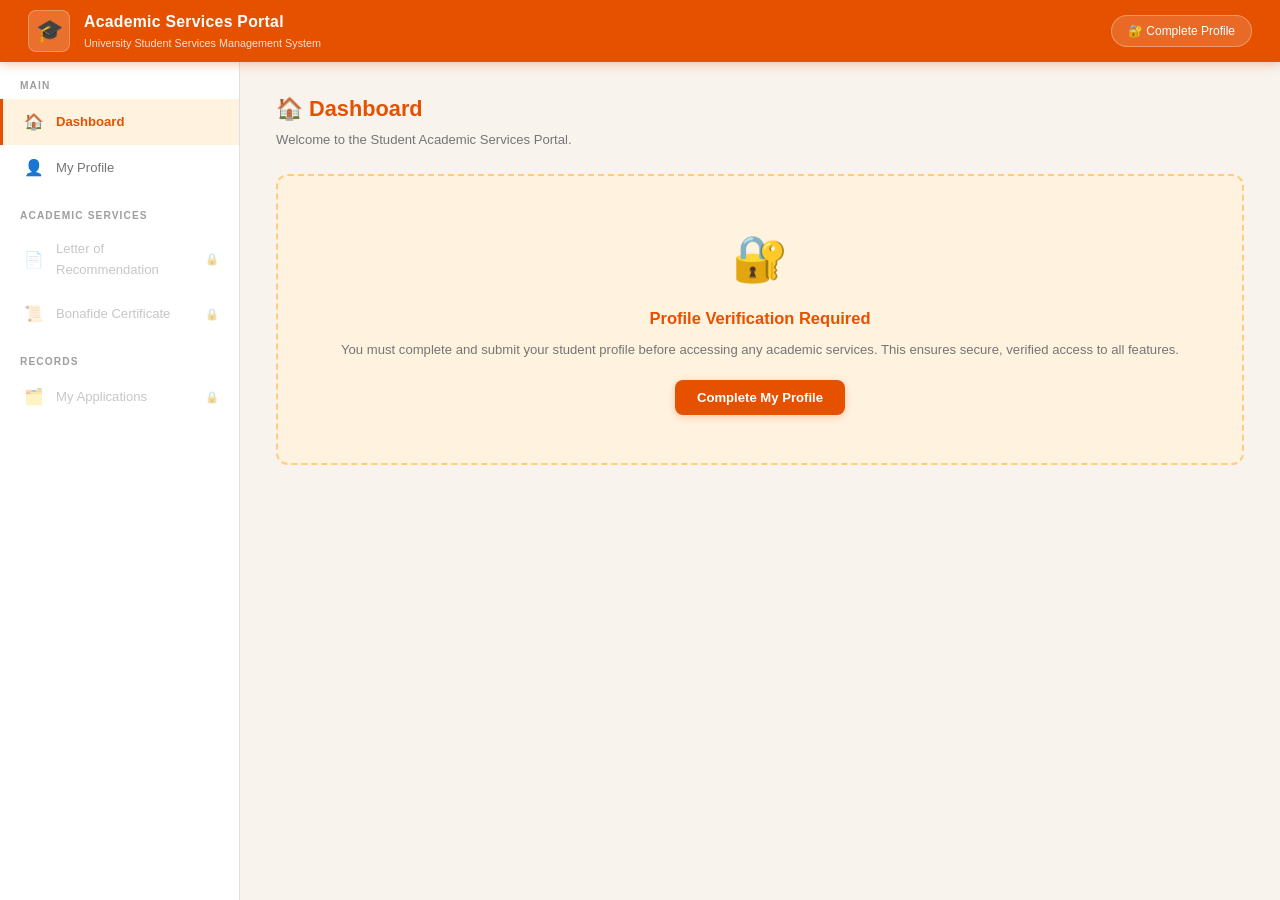
==== frontend/index.html @ aa1d7538 "Initial commit: Student Academic Services Portal" ====
<!DOCTYPE html>
<html lang="en">
<head>
  <meta charset="UTF-8"/>
  <meta name="viewport" content="width=device-width, initial-scale=1.0"/>
  <title>Student Academic Services Portal</title>
  <link rel="stylesheet" href="css/style.css"/>
</head>
<body>

<!-- ═══════════════════════════════════════════ HEADER -->
<header class="header">
  <div class="header-brand">
    <div class="header-icon">🎓</div>
    <div class="header-title">
      <h1>Academic Services Portal</h1>
      <p>University Student Services Management System</p>
    </div>
  </div>
  <div class="header-user">
    <div class="user-pill" id="userPill" onclick="App.navigate('profile')" title="Click to view profile">
      🔐 Complete Profile
    </div>
  </div>
</header>

<div class="layout">

  <!-- ═══════════════════════════════════════ SIDEBAR -->
  <aside class="sidebar">
    <div class="sidebar-section">Main</div>

    <div class="nav-item active" id="nav-dashboard" onclick="App.navigate('dashboard')">
      <span class="nav-icon">🏠</span>
      <span class="nav-label">Dashboard</span>
    </div>

    <div class="nav-item" id="nav-profile" onclick="App.navigate('profile')">
      <span class="nav-icon">👤</span>
      <span class="nav-label">My Profile</span>
    </div>

    <div class="sidebar-section">Academic Services</div>

    <div class="nav-item locked" id="nav-lor" onclick="App.navigate('lor')">
      <span class="nav-icon">📄</span>
      <span class="nav-label">Letter of Recommendation</span>
      <span class="lock-icon" id="lock-lor">🔒</span>
    </div>

    <div class="nav-item locked" id="nav-bonafide" onclick="App.navigate('bonafide')">
      <span class="nav-icon">📜</span>
      <span class="nav-label">Bonafide Certificate</span>
      <span class="lock-icon" id="lock-bonafide">🔒</span>
    </div>

    <div class="sidebar-section">Records</div>

    <div class="nav-item locked" id="nav-history" onclick="App.navigate('history')">
      <span class="nav-icon">🗂️</span>
      <span class="nav-label">My Applications</span>
      <span class="lock-icon" id="lock-history">🔒</span>
    </div>
  </aside>

  <!-- ═══════════════════════════════════ MAIN CONTENT -->
  <main class="main-content">

    <!-- ░░░░░░░░░░░░░░░░░░ DASHBOARD PAGE -->
    <div class="page active" id="page-dashboard">
      <div class="page-header">
        <h2>🏠 Dashboard</h2>
        <p>Welcome to the Student Academic Services Portal.</p>
      </div>

      <div class="locked-gate" id="dashLockBanner">
        <div class="lg-icon">🔐</div>
        <h3>Profile Verification Required</h3>
        <p>
          You must complete and submit your student profile before accessing
          any academic services. This ensures secure, verified access to all features.
        </p>
        <button class="btn btn-primary" onclick="App.navigate('profile')">
          Complete My Profile
        </button>
      </div>

      <div id="dashUnlocked" style="display:none;">
        <div class="profile-hero" id="dashHero"></div>

        <div class="stats-grid">
          <div class="stat-card">
            <div class="stat-number" id="statTotal">0</div>
            <div class="stat-label">Total Applications</div>
          </div>
          <div class="stat-card">
            <div class="stat-number" id="statPending">0</div>
            <div class="stat-label">Pending</div>
          </div>
          <div class="stat-card">
            <div class="stat-number" id="statApproved">0</div>
            <div class="stat-label">Approved</div>
          </div>
        </div>

        <div class="card">
          <div class="card-title"><span class="ct-icon">⚡</span>Quick Actions</div>
          <div class="quick-actions">
            <button class="btn btn-primary" onclick="App.navigate('lor')">📄 Apply for LOR</button>
            <button class="btn btn-outline" onclick="App.navigate('bonafide')">📜 Request Bonafide</button>
            <button class="btn btn-ghost"   onclick="App.navigate('history')">🗂️ My Applications</button>
          </div>
        </div>

        <div class="card">
          <div class="card-title"><span class="ct-icon">🕐</span>Recent Applications</div>
          <div id="recentApps">
            <div class="empty-state">
              <div class="es-icon">📂</div>
              <p>No applications yet. Use Quick Actions above to get started.</p>
            </div>
          </div>
        </div>
      </div>
    </div>

    <!-- ░░░░░░░░░░░░░░░░░░ PROFILE PAGE -->
    <div class="page" id="page-profile">
      <div class="page-header">
        <h2>👤 Student Profile</h2>
        <p>All fields are mandatory. Profile must be verified to access academic services.</p>
      </div>

      <div class="alert alert-success" id="profileBanner" style="display:none;">
        <span class="alert-icon">✅</span>
        <div>
          <strong>Profile Verified.</strong>
          All academic services are now unlocked and accessible from the sidebar.
        </div>
      </div>

      <div class="card">
        <div class="card-title">
          <span class="ct-icon">📋</span>Academic &amp; Personal Information
        </div>

        <div class="form-grid">
          <div class="form-group">
            <label for="p_name">Full Name <span class="required-star">*</span></label>
            <input type="text" id="p_name" placeholder="e.g. Arjun Krishnan" autocomplete="name"/>
            <div class="field-err" id="err_p_name"></div>
          </div>

          <div class="form-group">
            <label for="p_regid">Registration ID <span class="required-star">*</span></label>
            <input type="text" id="p_regid" placeholder="e.g. 21CS001"/>
            <div class="field-err" id="err_p_regid"></div>
          </div>

          <div class="form-group">
            <label for="p_program">Program Type <span class="required-star">*</span></label>
            <select id="p_program">
              <option value="">-- Select Program --</option>
              <option>UG</option>
              <option>PG</option>
              <option>Doctorate</option>
            </select>
            <div class="field-err" id="err_p_program"></div>
          </div>

          <div class="form-group">
            <label for="p_dept">Department <span class="required-star">*</span></label>
            <select id="p_dept">
              <option value="">-- Select Department --</option>
              <option>CSE</option>
              <option>CCE</option>
              <option>ECE</option>
            </select>
            <div class="field-err" id="err_p_dept"></div>
          </div>

          <div class="form-group">
            <label for="p_duration">Course Duration <span class="required-star">*</span></label>
            <input type="text" id="p_duration" placeholder="e.g. 2021-2025"/>
            <div class="field-err" id="err_p_duration"></div>
          </div>

          <div class="form-group">
            <label for="p_cgpa">CGPA <span class="required-star">*</span></label>
            <input type="number" id="p_cgpa" placeholder="e.g. 8.5" step="0.1" min="0" max="10"/>
            <div class="field-err" id="err_p_cgpa"></div>
          </div>

          <div class="form-group">
            <label for="p_cemail">College Email ID <span class="required-star">*</span></label>
            <input type="email" id="p_cemail" placeholder="arjun@university.edu" autocomplete="email"/>
            <div class="field-err" id="err_p_cemail"></div>
          </div>

          <div class="form-group">
            <label for="p_pemail">Personal Email ID <span class="required-star">*</span></label>
            <input type="email" id="p_pemail" placeholder="arjun@gmail.com"/>
            <div class="field-err" id="err_p_pemail"></div>
          </div>

          <div class="form-group fg-full">
            <label for="p_mobile">Mobile Number <span class="required-star">*</span></label>
            <input type="tel" id="p_mobile" placeholder="10-digit mobile number" maxlength="10"/>
            <div class="field-err" id="err_p_mobile"></div>
          </div>
        </div>

        <div class="form-actions">
          <button class="btn btn-primary" id="saveProfileBtn" onclick="Profile.save()">
            💾 Save &amp; Verify Profile
          </button>
        </div>
      </div>
    </div>

    <!-- ░░░░░░░░░░░░░░░░░░ LOR PAGE -->
    <div class="page" id="page-lor">
      <div class="page-header">
        <h2>📄 Letter of Recommendation</h2>
        <p>Apply for an LOR from your department faculty member.</p>
      </div>

      <div class="locked-gate" id="lorGate" style="display:none;">
        <div class="lg-icon">🔒</div>
        <h3>Profile Required</h3>
        <p>Complete your student profile to access the LOR application form.</p>
        <button class="btn btn-primary" onclick="App.navigate('profile')">Go to Profile</button>
      </div>

      <div id="lorForm">
        <div class="alert alert-info">
          <span class="alert-icon">ℹ️</span>
          <div>
            Faculty options are automatically filtered to your registered department.
            A reminder email will be sent to both your email addresses upon submission.
          </div>
        </div>

        <div class="card">
          <div class="card-title"><span class="ct-icon">📝</span>LOR Application Form</div>

          <div class="form-grid">
            <div class="form-group">
              <label for="lor_faculty">Faculty Member <span class="required-star">*</span></label>
              <select id="lor_faculty">
                <option value="">-- Select Faculty --</option>
              </select>
              <div class="field-err" id="err_lor_faculty"></div>
            </div>

            <div class="form-group">
              <label for="lor_purpose">Purpose <span class="required-star">*</span></label>
              <select id="lor_purpose">
                <option value="">-- Select Purpose --</option>
                <option>Higher Studies</option>
                <option>Job Application</option>
                <option>Research Fellowship</option>
                <option>Scholarship</option>
              </select>
              <div class="field-err" id="err_lor_purpose"></div>
            </div>

            <div class="form-group fg-full">
              <label for="lor_details">Additional Details</label>
              <textarea id="lor_details"
                placeholder="Briefly describe your purpose — target universities, programs, organisations, etc."></textarea>
            </div>
          </div>

          <div class="form-actions">
            <button class="btn btn-ghost"   onclick="LOR.clear()">Clear</button>
            <button class="btn btn-primary" id="lorSubmitBtn" onclick="LOR.submit()">
              ✉️ Submit LOR Application
            </button>
          </div>
        </div>
      </div>
    </div>

    <!-- ░░░░░░░░░░░░░░░░░░ BONAFIDE PAGE -->
    <div class="page" id="page-bonafide">
      <div class="page-header">
        <h2>📜 Bonafide Certificate</h2>
        <p>Request an official bonafide certificate from the university.</p>
      </div>

      <div class="locked-gate" id="bonGate" style="display:none;">
        <div class="lg-icon">🔒</div>
        <h3>Profile Required</h3>
        <p>Complete your student profile to access the bonafide certificate request form.</p>
        <button class="btn btn-primary" onclick="App.navigate('profile')">Go to Profile</button>
      </div>

      <div id="bonForm">
        <div class="alert alert-warning">
          <span class="alert-icon">⚠️</span>
          <div>
            After submission, please visit the <strong>Academic Section</strong> or
            your <strong>Department Office</strong> within 5 working days to collect the certificate.
          </div>
        </div>

        <div class="card">
          <div class="card-title"><span class="ct-icon">📝</span>Bonafide Certificate Request Form</div>

          <div class="form-grid">
            <div class="form-group">
              <label for="bon_purpose">Purpose <span class="required-star">*</span></label>
              <select id="bon_purpose">
                <option value="">-- Select Purpose --</option>
                <option>Bank Account Opening</option>
                <option>Passport Application</option>
                <option>Visa Processing</option>
                <option>Educational Loan</option>
                <option>Internship Verification</option>
                <option>Other Official Purpose</option>
              </select>
              <div class="field-err" id="err_bon_purpose"></div>
            </div>

            <div class="form-group fg-full">
              <label for="bon_reason">Detailed Reason <span class="required-star">*</span></label>
              <textarea id="bon_reason"
                placeholder="Describe why you need this certificate and where it will be submitted (min 10 characters)."></textarea>
              <div class="field-err" id="err_bon_reason"></div>
            </div>
          </div>

          <div class="form-actions">
            <button class="btn btn-ghost"   onclick="Bonafide.clear()">Clear</button>
            <button class="btn btn-primary" id="bonSubmitBtn" onclick="Bonafide.submit()">
              ✉️ Submit Request
            </button>
          </div>
        </div>
      </div>
    </div>

    <!-- ░░░░░░░░░░░░░░░░░░ HISTORY PAGE -->
    <div class="page" id="page-history">
      <div class="page-header">
        <h2>🗂️ My Applications</h2>
        <p>Track the status of all your submitted academic service applications.</p>
      </div>

      <div class="locked-gate" id="historyGate" style="display:none;">
        <div class="lg-icon">🔒</div>
        <h3>Profile Required</h3>
        <p>Complete your student profile to view your application history.</p>
        <button class="btn btn-primary" onclick="App.navigate('profile')">Go to Profile</button>
      </div>

      <div id="historyContent">
        <div class="card">
          <div class="card-title">
            <span class="ct-icon">📋</span>All Applications
            <span style="margin-left:auto;font-size:0.8rem;color:var(--text-muted);font-weight:400;">
              Click any card to view full details
            </span>
          </div>
          <div class="app-list" id="appHistoryList">
            <div class="empty-state">
              <div class="es-icon">📋</div>
              <p>No applications submitted yet.</p>
            </div>
          </div>
        </div>
      </div>
    </div>

  </main>
</div>

<!-- ═══════════════════════════════════════════ TOAST -->
<div id="toast"></div>

<!-- ══════════════════════════════ APPLICATION MODAL -->
<div class="modal-overlay" id="appModal" onclick="if(event.target===this) Modal.close()">
  <div class="modal">
    <div class="modal-header">
      <h3 id="modalTitle">Application Details</h3>
      <button class="modal-close" onclick="Modal.close()">✕</button>
    </div>
    <table class="detail-table">
      <tbody id="modalBody"></tbody>
    </table>
    <div style="text-align:right; margin-top:20px;">
      <button class="btn btn-primary btn-sm" onclick="Modal.close()">Close</button>
    </div>
  </div>
</div>

<!-- ═══════════════════════════════════════════ SCRIPTS -->
<script src="js/api.js"></script>
<script src="js/app.js"></script>
<script src="js/profile.js"></script>
<script src="js/lor.js"></script>
<script src="js/bonafide.js"></script>
<script>
  document.addEventListener("DOMContentLoaded", () => {
    Dashboard.refresh();
  });
</script>

</body>
</html>
---- frontend/css/style.css ----
/* ============================================================
   style.css — Student Academic Services Portal
   Theme: Orange (#E65100) + White only
   ============================================================ */

:root {
  --orange:        #E65100;
  --orange-hover:  #BF360C;
  --orange-light:  #FF6D00;
  --orange-pale:   #FFF3E0;
  --orange-mid:    #FFE0B2;
  --orange-border: #FFCC80;
  --white:         #FFFFFF;
  --bg:            #F9F3EE;
  --surface:       #FFFFFF;
  --border:        #E0E0E0;
  --text:          #212121;
  --text-muted:    #757575;
  --text-light:    #9E9E9E;
  --success-bg:    #E8F5E9;
  --success-text:  #1B5E20;
  --success-border:#A5D6A7;
  --error-bg:      #FFEBEE;
  --error-text:    #B71C1C;
  --error-border:  #EF9A9A;
  --warn-bg:       #FFF8E1;
  --warn-text:     #E65100;
  --warn-border:   #FFE082;
  --radius:        8px;
  --radius-lg:     12px;
  --shadow-sm:     0 1px 4px rgba(0,0,0,0.07);
  --shadow:        0 2px 10px rgba(0,0,0,0.10);
  --shadow-lg:     0 8px 30px rgba(0,0,0,0.12);
  --transition:    all 0.18s ease;
}

*, *::before, *::after { box-sizing: border-box; margin: 0; padding: 0; }

html, body {
  height: 100%;
  font-family: 'Segoe UI', -apple-system, BlinkMacSystemFont, 'Roboto', Arial, sans-serif;
  background: var(--bg);
  color: var(--text);
  font-size: 15px;
  line-height: 1.55;
}

::-webkit-scrollbar { width: 6px; }
::-webkit-scrollbar-track { background: #f1f1f1; }
::-webkit-scrollbar-thumb { background: var(--orange-mid); border-radius: 3px; }

/* ── HEADER ────────────────────────────────────────── */
.header {
  position: sticky; top: 0; z-index: 200;
  background: var(--orange);
  height: 62px;
  display: flex; align-items: center;
  justify-content: space-between;
  padding: 0 28px;
  box-shadow: 0 2px 10px rgba(230,81,0,0.35);
}
.header-brand { display: flex; align-items: center; gap: 14px; }
.header-icon {
  width: 42px; height: 42px;
  background: rgba(255,255,255,0.18);
  border-radius: var(--radius);
  display: flex; align-items: center; justify-content: center;
  font-size: 22px;
  border: 1px solid rgba(255,255,255,0.25);
}
.header-title { color: #fff; }
.header-title h1 { font-size: 1.05rem; font-weight: 700; letter-spacing: 0.3px; }
.header-title p  { font-size: 0.72rem; opacity: 0.82; margin-top: 1px; }
.header-user { display: flex; align-items: center; gap: 10px; }
.user-pill {
  background: rgba(255,255,255,0.15);
  border: 1px solid rgba(255,255,255,0.3);
  color: #fff;
  padding: 6px 16px;
  border-radius: 20px;
  font-size: 0.8rem;
  cursor: pointer;
  transition: var(--transition);
  display: flex; align-items: center; gap: 7px;
}
.user-pill:hover { background: rgba(255,255,255,0.25); }
.user-pill.verified {
  background: rgba(255,255,255,0.9);
  color: var(--orange);
  font-weight: 600;
}

/* ── LAYOUT ────────────────────────────────────────── */
.layout { display: flex; height: calc(100vh - 62px); }

/* ── SIDEBAR ───────────────────────────────────────── */
.sidebar {
  width: 240px; min-width: 240px;
  background: var(--surface);
  border-right: 1px solid var(--border);
  display: flex; flex-direction: column;
  overflow-y: auto;
}
.sidebar-section {
  font-size: 0.68rem;
  text-transform: uppercase;
  letter-spacing: 1.1px;
  color: var(--text-light);
  font-weight: 700;
  padding: 16px 20px 5px;
}
.nav-item {
  display: flex; align-items: center; gap: 11px;
  padding: 11px 20px;
  cursor: pointer;
  color: var(--text-muted);
  font-size: 0.875rem;
  font-weight: 500;
  border-left: 3px solid transparent;
  transition: var(--transition);
  user-select: none;
}
.nav-item:hover:not(.locked) { background: var(--orange-pale); color: var(--orange); }
.nav-item.active {
  background: var(--orange-pale);
  color: var(--orange);
  border-left-color: var(--orange);
  font-weight: 600;
}
.nav-item.locked { opacity: 0.40; cursor: not-allowed; }
.nav-item .nav-icon  { font-size: 1.05rem; width: 22px; text-align: center; flex-shrink: 0; }
.nav-item .nav-label { flex: 1; }
.nav-item .lock-icon { font-size: 0.75rem; color: var(--text-light); }

/* ── MAIN CONTENT ───────────────────────────────────── */
.main-content {
  flex: 1;
  overflow-y: auto;
  padding: 30px 36px;
  background: var(--bg);
}
.page { display: none; }
.page.active { display: block; animation: fadeIn 0.2s ease; }

@keyframes fadeIn {
  from { opacity: 0; transform: translateY(6px); }
  to   { opacity: 1; transform: translateY(0); }
}

/* ── PAGE HEADER ────────────────────────────────────── */
.page-header { margin-bottom: 24px; }
.page-header h2 {
  font-size: 1.45rem; font-weight: 700;
  color: var(--orange);
  display: flex; align-items: center; gap: 10px;
}
.page-header p { font-size: 0.875rem; color: var(--text-muted); margin-top: 4px; }

/* ── CARDS ──────────────────────────────────────────── */
.card {
  background: var(--surface);
  border: 1px solid var(--border);
  border-radius: var(--radius-lg);
  padding: 24px;
  margin-bottom: 20px;
  box-shadow: var(--shadow-sm);
}
.card-title {
  font-size: 0.95rem; font-weight: 700;
  color: var(--text);
  margin-bottom: 18px;
  display: flex; align-items: center; gap: 8px;
  padding-bottom: 12px;
  border-bottom: 1px solid var(--border);
}
.card-title .ct-icon { color: var(--orange); font-size: 1.05rem; }

/* ── LOCKED GATE ────────────────────────────────────── */
.locked-gate {
  background: var(--orange-pale);
  border: 2px dashed var(--orange-border);
  border-radius: var(--radius-lg);
  padding: 48px 32px;
  text-align: center;
  color: var(--orange);
}
.locked-gate .lg-icon { font-size: 3rem; margin-bottom: 12px; }
.locked-gate h3  { font-size: 1.1rem; font-weight: 700; margin-bottom: 8px; }
.locked-gate p   { font-size: 0.875rem; color: var(--text-muted); margin-bottom: 20px; line-height: 1.6; }

/* ── PROFILE HERO ───────────────────────────────────── */
.profile-hero {
  background: linear-gradient(135deg, var(--orange) 0%, #FF8F00 100%);
  border-radius: var(--radius-lg);
  padding: 22px 26px;
  color: #fff;
  display: flex; align-items: center; gap: 18px;
  margin-bottom: 22px;
  box-shadow: 0 4px 16px rgba(230,81,0,0.3);
}
.hero-avatar {
  width: 56px; height: 56px;
  background: rgba(255,255,255,0.22);
  border-radius: 50%;
  display: flex; align-items: center; justify-content: center;
  font-size: 1.6rem; font-weight: 700;
  border: 2px solid rgba(255,255,255,0.35);
  flex-shrink: 0;
}
.hero-info h3 { font-size: 1.15rem; font-weight: 700; }
.hero-info p  { font-size: 0.82rem; opacity: 0.88; margin-top: 2px; }
.hero-tags    { display: flex; gap: 10px; flex-wrap: wrap; margin-top: 8px; }
.hero-tag {
  background: rgba(255,255,255,0.18);
  padding: 3px 12px;
  border-radius: 12px;
  font-size: 0.76rem;
  border: 1px solid rgba(255,255,255,0.25);
}

/* ── STATS GRID ─────────────────────────────────────── */
.stats-grid {
  display: grid;
  grid-template-columns: repeat(3, 1fr);
  gap: 16px;
  margin-bottom: 22px;
}
.stat-card {
  background: var(--surface);
  border: 1px solid var(--border);
  border-radius: var(--radius-lg);
  padding: 20px 16px;
  text-align: center;
  box-shadow: var(--shadow-sm);
}
.stat-number { font-size: 2.1rem; font-weight: 800; color: var(--orange); line-height: 1; }
.stat-label  { font-size: 0.78rem; color: var(--text-muted); margin-top: 6px; font-weight: 500; }

/* ── QUICK ACTIONS ──────────────────────────────────── */
.quick-actions { display: flex; gap: 12px; flex-wrap: wrap; }

/* ── FORMS ──────────────────────────────────────────── */
.form-grid   { display: grid; grid-template-columns: 1fr 1fr; gap: 18px; }
.form-group  { display: flex; flex-direction: column; gap: 5px; }
.fg-full     { grid-column: 1 / -1; }

label {
  font-size: 0.76rem; font-weight: 700;
  color: var(--text-muted);
  text-transform: uppercase;
  letter-spacing: 0.45px;
}
.required-star { color: var(--orange); }

input, select, textarea {
  border: 1.5px solid var(--border);
  border-radius: var(--radius);
  padding: 9px 13px;
  font-size: 0.9rem;
  font-family: inherit;
  color: var(--text);
  background: #FAFAFA;
  outline: none;
  transition: var(--transition);
}
input:focus, select:focus, textarea:focus {
  border-color: var(--orange);
  background: #fff;
  box-shadow: 0 0 0 3px rgba(230,81,0,0.08);
}
input.is-error, select.is-error, textarea.is-error {
  border-color: #E53935;
  background: #fff5f5;
}
input:disabled, select:disabled, textarea:disabled {
  background: #f5f5f5;
  color: var(--text-muted);
  cursor: not-allowed;
}
textarea { resize: vertical; min-height: 90px; }
.field-err { font-size: 0.76rem; color: #E53935; margin-top: 2px; min-height: 14px; }

/* ── BUTTONS ────────────────────────────────────────── */
.btn {
  display: inline-flex; align-items: center; gap: 7px;
  padding: 10px 22px;
  border: none; border-radius: var(--radius);
  font-size: 0.875rem; font-weight: 600;
  cursor: pointer; transition: var(--transition);
  font-family: inherit; white-space: nowrap;
}
.btn:disabled { opacity: 0.5; cursor: not-allowed; pointer-events: none; }
.btn-primary {
  background: var(--orange); color: #fff;
  box-shadow: 0 2px 8px rgba(230,81,0,0.25);
}
.btn-primary:hover { background: var(--orange-hover); box-shadow: 0 3px 12px rgba(230,81,0,0.35); }
.btn-outline {
  background: #fff; color: var(--orange);
  border: 1.5px solid var(--orange);
}
.btn-outline:hover { background: var(--orange-pale); }
.btn-ghost { background: transparent; color: var(--text-muted); }
.btn-ghost:hover { background: #f0f0f0; color: var(--text); }
.btn-sm { padding: 6px 14px; font-size: 0.8rem; }

.form-actions {
  display: flex; gap: 10px; justify-content: flex-end;
  margin-top: 22px; padding-top: 18px;
  border-top: 1px solid var(--border);
}

/* ── ALERTS ─────────────────────────────────────────── */
.alert {
  display: flex; align-items: flex-start; gap: 11px;
  padding: 13px 16px;
  border-radius: var(--radius);
  font-size: 0.875rem;
  margin-bottom: 18px;
  line-height: 1.5;
}
.alert-icon { font-size: 1rem; flex-shrink: 0; margin-top: 1px; }
.alert-info    { background: #E3F2FD; color: #0D47A1; border: 1px solid #90CAF9; }
.alert-success { background: var(--success-bg); color: var(--success-text); border: 1px solid var(--success-border); }
.alert-warning { background: var(--orange-pale); color: var(--warn-text); border: 1px solid var(--orange-border); }
.alert-error   { background: var(--error-bg); color: var(--error-text); border: 1px solid var(--error-border); }

/* ── APPLICATION CARDS ──────────────────────────────── */
.app-list { display: flex; flex-direction: column; gap: 12px; }
.app-card {
  background: var(--surface);
  border: 1px solid var(--border);
  border-radius: var(--radius-lg);
  padding: 16px 20px;
  display: flex; align-items: center; justify-content: space-between; gap: 16px;
  transition: var(--transition);
  cursor: pointer;
}
.app-card:hover { border-color: var(--orange-border); box-shadow: var(--shadow); }
.app-card-left { flex: 1; }
.app-type-badge {
  display: inline-block;
  font-size: 0.72rem; font-weight: 700;
  text-transform: uppercase; letter-spacing: 0.5px;
  padding: 2px 8px; border-radius: 4px; margin-bottom: 5px;
}
.app-type-LOR      { background: #E3F2FD; color: #1565C0; }
.app-type-Bonafide { background: #F3E5F5; color: #6A1B9A; }
.app-card-id   { font-size: 0.76rem; color: var(--text-muted); font-family: monospace; margin-bottom: 4px; }
.app-card-name { font-weight: 600; font-size: 0.92rem; }
.app-card-meta { font-size: 0.8rem; color: var(--text-muted); margin-top: 3px; }
.app-card-right { text-align: right; flex-shrink: 0; }

.status-pill {
  display: inline-block;
  padding: 4px 13px; border-radius: 12px;
  font-size: 0.76rem; font-weight: 700;
}
.status-Pending  { background: var(--warn-bg);    color: #E65100; border: 1px solid var(--warn-border); }
.status-Approved { background: var(--success-bg); color: #2E7D32; border: 1px solid var(--success-border); }
.status-Rejected { background: var(--error-bg);   color: #C62828; border: 1px solid var(--error-border); }

/* ── MODAL ──────────────────────────────────────────── */
.modal-overlay {
  position: fixed; inset: 0;
  background: rgba(0,0,0,0.45);
  display: flex; align-items: center; justify-content: center;
  z-index: 1000;
  visibility: hidden; opacity: 0;
  transition: opacity 0.2s;
}
.modal-overlay.open { visibility: visible; opacity: 1; }
.modal {
  background: var(--surface);
  border-radius: var(--radius-lg);
  width: 90%; max-width: 500px;
  padding: 28px;
  box-shadow: var(--shadow-lg);
  transform: translateY(10px);
  transition: transform 0.2s;
}
.modal-overlay.open .modal { transform: translateY(0); }
.modal-header {
  display: flex; align-items: center; justify-content: space-between;
  margin-bottom: 18px;
}
.modal-header h3 { color: var(--orange); font-size: 1.05rem; font-weight: 700; }
.modal-close {
  background: none; border: none; cursor: pointer;
  font-size: 1.2rem; color: var(--text-muted); padding: 4px;
  border-radius: 4px; transition: var(--transition);
}
.modal-close:hover { background: #f0f0f0; color: var(--text); }
.detail-table { width: 100%; border-collapse: collapse; font-size: 0.875rem; }
.detail-table tr:not(:last-child) td { padding-bottom: 12px; }
.detail-table td:first-child {
  color: var(--text-muted); font-weight: 600;
  width: 42%; padding-right: 14px; vertical-align: top;
}

/* ── TOAST ──────────────────────────────────────────── */
#toast {
  position: fixed; bottom: 28px; right: 28px;
  padding: 13px 20px;
  border-radius: var(--radius);
  font-size: 0.875rem; font-weight: 500;
  color: #fff;
  z-index: 9999;
  max-width: 360px;
  box-shadow: var(--shadow-lg);
  transform: translateY(30px); opacity: 0;
  transition: all 0.3s ease;
  pointer-events: none;
  display: flex; align-items: center; gap: 9px;
}
#toast.show { transform: translateY(0); opacity: 1; }
#toast.t-success { background: #2E7D32; }
#toast.t-error   { background: #C62828; }
#toast.t-warning { background: var(--orange); }
#toast.t-info    { background: #1565C0; }

/* ── EMPTY STATE ────────────────────────────────────── */
.empty-state { text-align: center; padding: 40px 20px; color: var(--text-muted); }
.empty-state .es-icon { font-size: 2.5rem; margin-bottom: 10px; opacity: 0.5; }
.empty-state p { font-size: 0.88rem; }

/* ── RESPONSIVE ─────────────────────────────────────── */
@media (max-width: 800px) {
  .sidebar { display: none; }
  .main-content { padding: 20px 16px; }
  .form-grid { grid-template-columns: 1fr; }
  .stats-grid { grid-template-columns: 1fr 1fr; }
}
@media (max-width: 500px) {
  .stats-grid { grid-template-columns: 1fr; }
  .header { padding: 0 16px; }
  .header-title h1 { font-size: 0.9rem; }
}
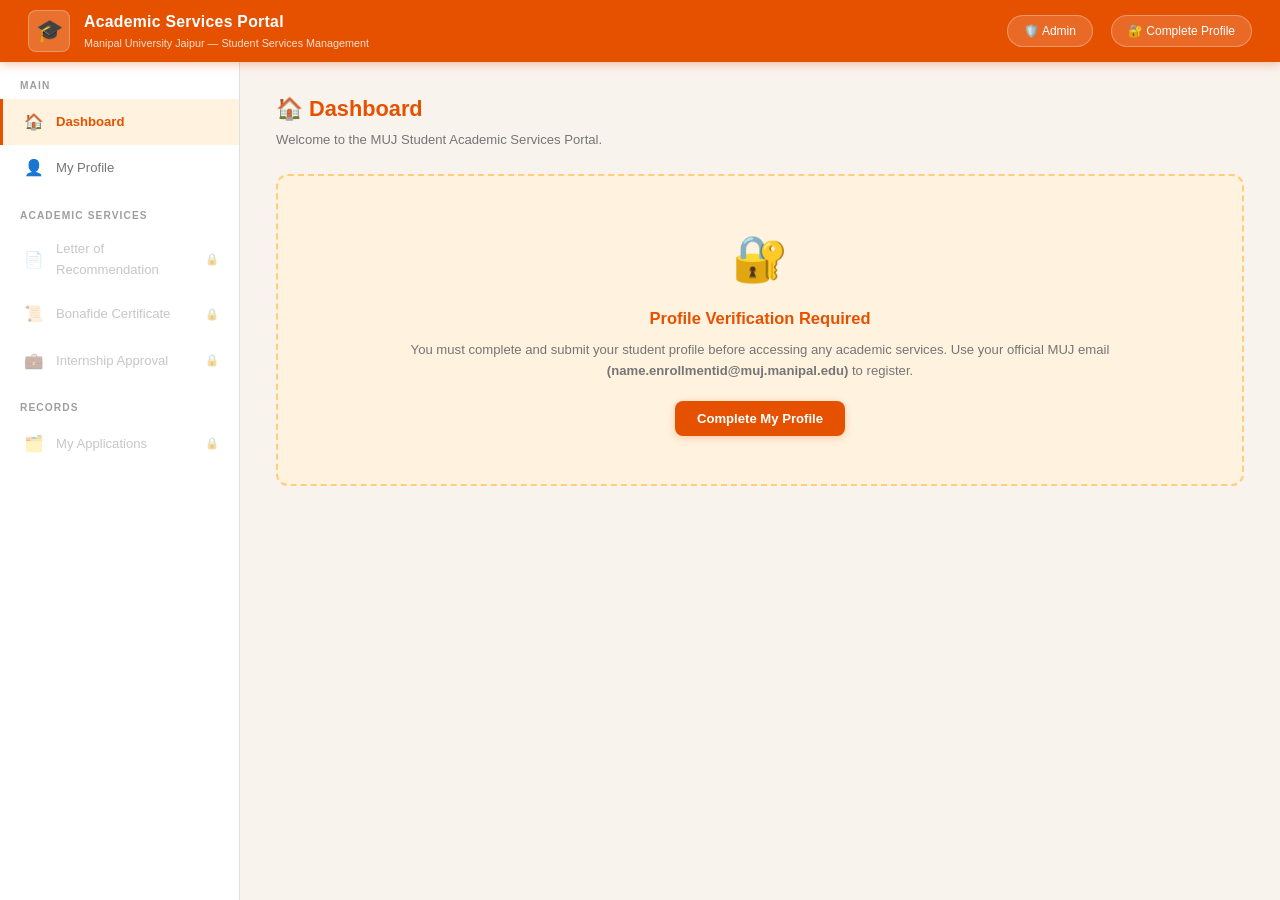
==== commit 8937852a: "v2: Add Internship Module, Admin Panel, MUJ email validation" ====
--- a/frontend/index.html
+++ b/frontend/index.html
@@ -14,10 +14,15 @@
     <div class="header-icon">🎓</div>
     <div class="header-title">
       <h1>Academic Services Portal</h1>
-      <p>University Student Services Management System</p>
+      <p>Manipal University Jaipur — Student Services Management</p>
     </div>
   </div>
   <div class="header-user">
+    <a href="admin.html" style="text-decoration:none;">
+      <div class="user-pill" style="margin-right:8px;" title="Admin Panel">
+        🛡️ Admin
+      </div>
+    </a>
     <div class="user-pill" id="userPill" onclick="App.navigate('profile')" title="Click to view profile">
       🔐 Complete Profile
     </div>
@@ -54,6 +59,12 @@
       <span class="lock-icon" id="lock-bonafide">🔒</span>
     </div>
 
+    <div class="nav-item locked" id="nav-internship" onclick="App.navigate('internship')">
+      <span class="nav-icon">💼</span>
+      <span class="nav-label">Internship Approval</span>
+      <span class="lock-icon" id="lock-internship">🔒</span>
+    </div>
+
     <div class="sidebar-section">Records</div>
 
     <div class="nav-item locked" id="nav-history" onclick="App.navigate('history')">
@@ -66,11 +77,11 @@
   <!-- ═══════════════════════════════════ MAIN CONTENT -->
   <main class="main-content">
 
-    <!-- ░░░░░░░░░░░░░░░░░░ DASHBOARD PAGE -->
+    <!-- ░░░░░░░░ DASHBOARD PAGE ░░░░░░░░ -->
     <div class="page active" id="page-dashboard">
       <div class="page-header">
         <h2>🏠 Dashboard</h2>
-        <p>Welcome to the Student Academic Services Portal.</p>
+        <p>Welcome to the MUJ Student Academic Services Portal.</p>
       </div>
 
       <div class="locked-gate" id="dashLockBanner">
@@ -78,7 +89,8 @@
         <h3>Profile Verification Required</h3>
         <p>
           You must complete and submit your student profile before accessing
-          any academic services. This ensures secure, verified access to all features.
+          any academic services. Use your official MUJ email
+          <strong>(name.enrollmentid@muj.manipal.edu)</strong> to register.
         </p>
         <button class="btn btn-primary" onclick="App.navigate('profile')">
           Complete My Profile
@@ -87,7 +99,6 @@
 
       <div id="dashUnlocked" style="display:none;">
         <div class="profile-hero" id="dashHero"></div>
-
         <div class="stats-grid">
           <div class="stat-card">
             <div class="stat-number" id="statTotal">0</div>
@@ -102,16 +113,15 @@
             <div class="stat-label">Approved</div>
           </div>
         </div>
-
         <div class="card">
           <div class="card-title"><span class="ct-icon">⚡</span>Quick Actions</div>
           <div class="quick-actions">
             <button class="btn btn-primary" onclick="App.navigate('lor')">📄 Apply for LOR</button>
             <button class="btn btn-outline" onclick="App.navigate('bonafide')">📜 Request Bonafide</button>
+            <button class="btn btn-outline" onclick="App.navigate('internship')">💼 Internship Approval</button>
             <button class="btn btn-ghost"   onclick="App.navigate('history')">🗂️ My Applications</button>
           </div>
         </div>
-
         <div class="card">
           <div class="card-title"><span class="ct-icon">🕐</span>Recent Applications</div>
           <div id="recentApps">
@@ -124,92 +134,82 @@
       </div>
     </div>
 
-    <!-- ░░░░░░░░░░░░░░░░░░ PROFILE PAGE -->
+    <!-- ░░░░░░░░ PROFILE PAGE ░░░░░░░░ -->
     <div class="page" id="page-profile">
       <div class="page-header">
         <h2>👤 Student Profile</h2>
-        <p>All fields are mandatory. Profile must be verified to access academic services.</p>
+        <p>All fields are mandatory. Your MUJ college email is required for verification.</p>
       </div>
 
       <div class="alert alert-success" id="profileBanner" style="display:none;">
         <span class="alert-icon">✅</span>
+        <div><strong>Profile Verified.</strong> All academic services are now unlocked.</div>
+      </div>
+
+      <div class="alert alert-info">
+        <span class="alert-icon">ℹ️</span>
         <div>
-          <strong>Profile Verified.</strong>
-          All academic services are now unlocked and accessible from the sidebar.
+          Your college email must be your official MUJ email address in the format:
+          <strong>name.enrollmentid@muj.manipal.edu</strong>
+          &nbsp;(e.g. antriksh.2428010079@muj.manipal.edu)
         </div>
       </div>
 
       <div class="card">
-        <div class="card-title">
-          <span class="ct-icon">📋</span>Academic &amp; Personal Information
-        </div>
-
+        <div class="card-title"><span class="ct-icon">📋</span>Academic &amp; Personal Information</div>
         <div class="form-grid">
           <div class="form-group">
             <label for="p_name">Full Name <span class="required-star">*</span></label>
-            <input type="text" id="p_name" placeholder="e.g. Arjun Krishnan" autocomplete="name"/>
+            <input type="text" id="p_name" placeholder="e.g. Antriksh Sharma" autocomplete="name"/>
             <div class="field-err" id="err_p_name"></div>
           </div>
-
-          <div class="form-group">
-            <label for="p_regid">Registration ID <span class="required-star">*</span></label>
-            <input type="text" id="p_regid" placeholder="e.g. 21CS001"/>
+          <div class="form-group">
+            <label for="p_regid">Enrollment / Registration ID <span class="required-star">*</span></label>
+            <input type="text" id="p_regid" placeholder="e.g. 2428010079"/>
             <div class="field-err" id="err_p_regid"></div>
           </div>
-
           <div class="form-group">
             <label for="p_program">Program Type <span class="required-star">*</span></label>
             <select id="p_program">
               <option value="">-- Select Program --</option>
-              <option>UG</option>
-              <option>PG</option>
-              <option>Doctorate</option>
+              <option>UG</option><option>PG</option><option>Doctorate</option>
             </select>
             <div class="field-err" id="err_p_program"></div>
           </div>
-
           <div class="form-group">
             <label for="p_dept">Department <span class="required-star">*</span></label>
             <select id="p_dept">
               <option value="">-- Select Department --</option>
-              <option>CSE</option>
-              <option>CCE</option>
-              <option>ECE</option>
+              <option>CSE</option><option>CCE</option><option>ECE</option>
             </select>
             <div class="field-err" id="err_p_dept"></div>
           </div>
-
           <div class="form-group">
             <label for="p_duration">Course Duration <span class="required-star">*</span></label>
-            <input type="text" id="p_duration" placeholder="e.g. 2021-2025"/>
+            <input type="text" id="p_duration" placeholder="e.g. 2022-2026"/>
             <div class="field-err" id="err_p_duration"></div>
           </div>
-
           <div class="form-group">
             <label for="p_cgpa">CGPA <span class="required-star">*</span></label>
             <input type="number" id="p_cgpa" placeholder="e.g. 8.5" step="0.1" min="0" max="10"/>
             <div class="field-err" id="err_p_cgpa"></div>
           </div>
-
           <div class="form-group">
             <label for="p_cemail">College Email ID <span class="required-star">*</span></label>
-            <input type="email" id="p_cemail" placeholder="arjun@university.edu" autocomplete="email"/>
+            <input type="email" id="p_cemail" placeholder="name.enrollmentid@muj.manipal.edu"/>
             <div class="field-err" id="err_p_cemail"></div>
           </div>
-
           <div class="form-group">
             <label for="p_pemail">Personal Email ID <span class="required-star">*</span></label>
-            <input type="email" id="p_pemail" placeholder="arjun@gmail.com"/>
+            <input type="email" id="p_pemail" placeholder="yourname@gmail.com"/>
             <div class="field-err" id="err_p_pemail"></div>
           </div>
-
           <div class="form-group fg-full">
             <label for="p_mobile">Mobile Number <span class="required-star">*</span></label>
             <input type="tel" id="p_mobile" placeholder="10-digit mobile number" maxlength="10"/>
             <div class="field-err" id="err_p_mobile"></div>
           </div>
         </div>
-
         <div class="form-actions">
           <button class="btn btn-primary" id="saveProfileBtn" onclick="Profile.save()">
             💾 Save &amp; Verify Profile
@@ -218,41 +218,30 @@
       </div>
     </div>
 
-    <!-- ░░░░░░░░░░░░░░░░░░ LOR PAGE -->
+    <!-- ░░░░░░░░ LOR PAGE ░░░░░░░░ -->
     <div class="page" id="page-lor">
       <div class="page-header">
         <h2>📄 Letter of Recommendation</h2>
         <p>Apply for an LOR from your department faculty member.</p>
       </div>
-
       <div class="locked-gate" id="lorGate" style="display:none;">
-        <div class="lg-icon">🔒</div>
-        <h3>Profile Required</h3>
-        <p>Complete your student profile to access the LOR application form.</p>
+        <div class="lg-icon">🔒</div><h3>Profile Required</h3>
+        <p>Complete your student profile to access this service.</p>
         <button class="btn btn-primary" onclick="App.navigate('profile')">Go to Profile</button>
       </div>
-
       <div id="lorForm">
         <div class="alert alert-info">
           <span class="alert-icon">ℹ️</span>
-          <div>
-            Faculty options are automatically filtered to your registered department.
-            A reminder email will be sent to both your email addresses upon submission.
-          </div>
-        </div>
-
+          <div>Faculty list is filtered to your registered department. A reminder email will be sent to both your email addresses.</div>
+        </div>
         <div class="card">
           <div class="card-title"><span class="ct-icon">📝</span>LOR Application Form</div>
-
           <div class="form-grid">
             <div class="form-group">
               <label for="lor_faculty">Faculty Member <span class="required-star">*</span></label>
-              <select id="lor_faculty">
-                <option value="">-- Select Faculty --</option>
-              </select>
+              <select id="lor_faculty"><option value="">-- Select Faculty --</option></select>
               <div class="field-err" id="err_lor_faculty"></div>
             </div>
-
             <div class="form-group">
               <label for="lor_purpose">Purpose <span class="required-star">*</span></label>
               <select id="lor_purpose">
@@ -264,50 +253,37 @@
               </select>
               <div class="field-err" id="err_lor_purpose"></div>
             </div>
-
             <div class="form-group fg-full">
               <label for="lor_details">Additional Details</label>
-              <textarea id="lor_details"
-                placeholder="Briefly describe your purpose — target universities, programs, organisations, etc."></textarea>
-            </div>
-          </div>
-
+              <textarea id="lor_details" placeholder="Target universities, programs, organisations, etc."></textarea>
+            </div>
+          </div>
           <div class="form-actions">
-            <button class="btn btn-ghost"   onclick="LOR.clear()">Clear</button>
-            <button class="btn btn-primary" id="lorSubmitBtn" onclick="LOR.submit()">
-              ✉️ Submit LOR Application
-            </button>
-          </div>
-        </div>
-      </div>
-    </div>
-
-    <!-- ░░░░░░░░░░░░░░░░░░ BONAFIDE PAGE -->
+            <button class="btn btn-ghost" onclick="LOR.clear()">Clear</button>
+            <button class="btn btn-primary" id="lorSubmitBtn" onclick="LOR.submit()">✉️ Submit LOR Application</button>
+          </div>
+        </div>
+      </div>
+    </div>
+
+    <!-- ░░░░░░░░ BONAFIDE PAGE ░░░░░░░░ -->
     <div class="page" id="page-bonafide">
       <div class="page-header">
         <h2>📜 Bonafide Certificate</h2>
         <p>Request an official bonafide certificate from the university.</p>
       </div>
-
       <div class="locked-gate" id="bonGate" style="display:none;">
-        <div class="lg-icon">🔒</div>
-        <h3>Profile Required</h3>
-        <p>Complete your student profile to access the bonafide certificate request form.</p>
+        <div class="lg-icon">🔒</div><h3>Profile Required</h3>
+        <p>Complete your student profile to access this service.</p>
         <button class="btn btn-primary" onclick="App.navigate('profile')">Go to Profile</button>
       </div>
-
       <div id="bonForm">
         <div class="alert alert-warning">
           <span class="alert-icon">⚠️</span>
-          <div>
-            After submission, please visit the <strong>Academic Section</strong> or
-            your <strong>Department Office</strong> within 5 working days to collect the certificate.
-          </div>
-        </div>
-
+          <div>After submission, visit the <strong>Academic Section</strong> or <strong>Department Office</strong> within 5 working days to collect the certificate.</div>
+        </div>
         <div class="card">
           <div class="card-title"><span class="ct-icon">📝</span>Bonafide Certificate Request Form</div>
-
           <div class="form-grid">
             <div class="form-group">
               <label for="bon_purpose">Purpose <span class="required-star">*</span></label>
@@ -322,52 +298,109 @@
               </select>
               <div class="field-err" id="err_bon_purpose"></div>
             </div>
-
             <div class="form-group fg-full">
               <label for="bon_reason">Detailed Reason <span class="required-star">*</span></label>
-              <textarea id="bon_reason"
-                placeholder="Describe why you need this certificate and where it will be submitted (min 10 characters)."></textarea>
+              <textarea id="bon_reason" placeholder="Describe why you need this certificate (min 10 characters)."></textarea>
               <div class="field-err" id="err_bon_reason"></div>
             </div>
           </div>
-
           <div class="form-actions">
-            <button class="btn btn-ghost"   onclick="Bonafide.clear()">Clear</button>
-            <button class="btn btn-primary" id="bonSubmitBtn" onclick="Bonafide.submit()">
-              ✉️ Submit Request
-            </button>
-          </div>
-        </div>
-      </div>
-    </div>
-
-    <!-- ░░░░░░░░░░░░░░░░░░ HISTORY PAGE -->
+            <button class="btn btn-ghost" onclick="Bonafide.clear()">Clear</button>
+            <button class="btn btn-primary" id="bonSubmitBtn" onclick="Bonafide.submit()">✉️ Submit Request</button>
+          </div>
+        </div>
+      </div>
+    </div>
+
+    <!-- ░░░░░░░░ INTERNSHIP PAGE ░░░░░░░░ -->
+    <div class="page" id="page-internship">
+      <div class="page-header">
+        <h2>💼 Internship Approval</h2>
+        <p>Submit your internship details for university approval.</p>
+      </div>
+      <div class="locked-gate" id="intGate" style="display:none;">
+        <div class="lg-icon">🔒</div><h3>Profile Required</h3>
+        <p>Complete your student profile to access this service.</p>
+        <button class="btn btn-primary" onclick="App.navigate('profile')">Go to Profile</button>
+      </div>
+      <div id="intForm">
+        <div class="alert alert-info">
+          <span class="alert-icon">ℹ️</span>
+          <div>Submit your internship details for approval. A reminder email will be sent to both your email addresses upon submission.</div>
+        </div>
+        <div class="card">
+          <div class="card-title"><span class="ct-icon">📝</span>Internship Approval Form</div>
+          <div class="form-grid">
+            <div class="form-group">
+              <label for="int_company">Company Name <span class="required-star">*</span></label>
+              <input type="text" id="int_company" placeholder="e.g. Google India Pvt. Ltd."/>
+              <div class="field-err" id="err_int_company"></div>
+            </div>
+            <div class="form-group">
+              <label for="int_role">Internship Role <span class="required-star">*</span></label>
+              <input type="text" id="int_role" placeholder="e.g. Software Engineer Intern"/>
+              <div class="field-err" id="err_int_role"></div>
+            </div>
+            <div class="form-group">
+              <label for="int_type">Internship Type <span class="required-star">*</span></label>
+              <select id="int_type">
+                <option value="">-- Select Type --</option>
+                <option>In-Person</option>
+                <option>Remote</option>
+                <option>Hybrid</option>
+              </select>
+              <div class="field-err" id="err_int_type"></div>
+            </div>
+            <div class="form-group">
+              <label for="int_stipend">Stipend</label>
+              <select id="int_stipend">
+                <option value="Unpaid">Unpaid</option>
+                <option value="Paid">Paid</option>
+              </select>
+            </div>
+            <div class="form-group">
+              <label for="int_start">Start Date <span class="required-star">*</span></label>
+              <input type="date" id="int_start"/>
+              <div class="field-err" id="err_int_start"></div>
+            </div>
+            <div class="form-group">
+              <label for="int_end">End Date <span class="required-star">*</span></label>
+              <input type="date" id="int_end"/>
+              <div class="field-err" id="err_int_end"></div>
+            </div>
+            <div class="form-group fg-full">
+              <label for="int_desc">Description <span class="required-star">*</span></label>
+              <textarea id="int_desc" placeholder="Describe your internship role, responsibilities, and what you will be working on (min 20 characters)."></textarea>
+              <div class="field-err" id="err_int_desc"></div>
+            </div>
+          </div>
+          <div class="form-actions">
+            <button class="btn btn-ghost" onclick="Internship.clear()">Clear</button>
+            <button class="btn btn-primary" id="intSubmitBtn" onclick="Internship.submit()">✉️ Submit for Approval</button>
+          </div>
+        </div>
+      </div>
+    </div>
+
+    <!-- ░░░░░░░░ HISTORY PAGE ░░░░░░░░ -->
     <div class="page" id="page-history">
       <div class="page-header">
         <h2>🗂️ My Applications</h2>
-        <p>Track the status of all your submitted academic service applications.</p>
-      </div>
-
+        <p>Track the status of all your submitted applications.</p>
+      </div>
       <div class="locked-gate" id="historyGate" style="display:none;">
-        <div class="lg-icon">🔒</div>
-        <h3>Profile Required</h3>
+        <div class="lg-icon">🔒</div><h3>Profile Required</h3>
         <p>Complete your student profile to view your application history.</p>
         <button class="btn btn-primary" onclick="App.navigate('profile')">Go to Profile</button>
       </div>
-
       <div id="historyContent">
         <div class="card">
           <div class="card-title">
             <span class="ct-icon">📋</span>All Applications
-            <span style="margin-left:auto;font-size:0.8rem;color:var(--text-muted);font-weight:400;">
-              Click any card to view full details
-            </span>
+            <span style="margin-left:auto;font-size:0.8rem;color:var(--text-muted);font-weight:400;">Click any card to view full details</span>
           </div>
           <div class="app-list" id="appHistoryList">
-            <div class="empty-state">
-              <div class="es-icon">📋</div>
-              <p>No applications submitted yet.</p>
-            </div>
+            <div class="empty-state"><div class="es-icon">📋</div><p>No applications submitted yet.</p></div>
           </div>
         </div>
       </div>
@@ -376,36 +409,31 @@
   </main>
 </div>
 
-<!-- ═══════════════════════════════════════════ TOAST -->
+<!-- TOAST -->
 <div id="toast"></div>
 
-<!-- ══════════════════════════════ APPLICATION MODAL -->
+<!-- MODAL -->
 <div class="modal-overlay" id="appModal" onclick="if(event.target===this) Modal.close()">
   <div class="modal">
     <div class="modal-header">
       <h3 id="modalTitle">Application Details</h3>
       <button class="modal-close" onclick="Modal.close()">✕</button>
     </div>
-    <table class="detail-table">
-      <tbody id="modalBody"></tbody>
-    </table>
-    <div style="text-align:right; margin-top:20px;">
+    <table class="detail-table"><tbody id="modalBody"></tbody></table>
+    <div style="text-align:right;margin-top:20px;">
       <button class="btn btn-primary btn-sm" onclick="Modal.close()">Close</button>
     </div>
   </div>
 </div>
 
-<!-- ═══════════════════════════════════════════ SCRIPTS -->
 <script src="js/api.js"></script>
 <script src="js/app.js"></script>
 <script src="js/profile.js"></script>
 <script src="js/lor.js"></script>
 <script src="js/bonafide.js"></script>
+<script src="js/internship.js"></script>
 <script>
-  document.addEventListener("DOMContentLoaded", () => {
-    Dashboard.refresh();
-  });
+  document.addEventListener("DOMContentLoaded", () => { Dashboard.refresh(); });
 </script>
-
 </body>
 </html>
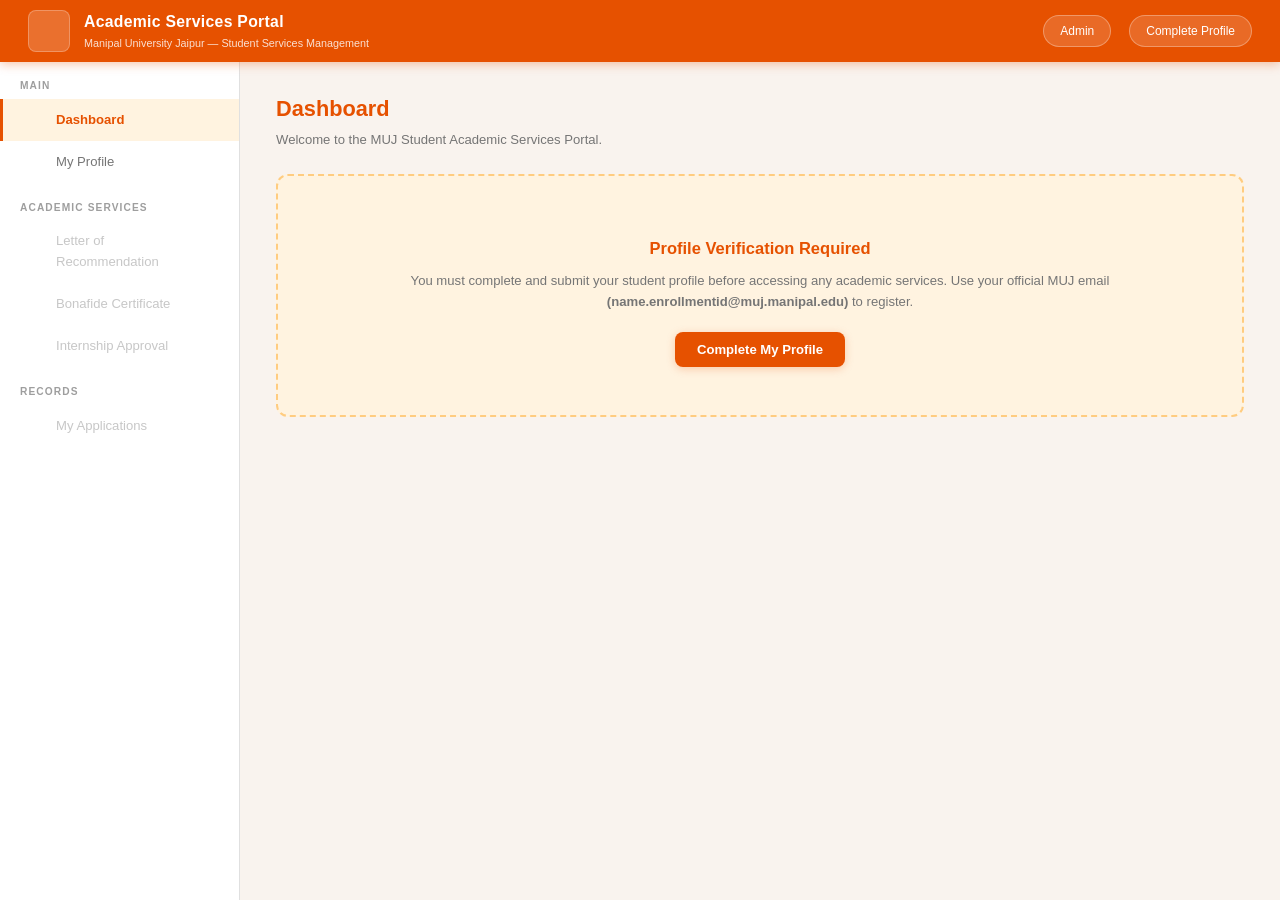
==== commit df34c064: "v3: Scheduled 3-day reminders, remove emojis, extensible email registry" ====
--- a/frontend/index.html
+++ b/frontend/index.html
@@ -1,412 +1,412 @@
 <!DOCTYPE html>
 <html lang="en">
 <head>
-  <meta charset="UTF-8"/>
-  <meta name="viewport" content="width=device-width, initial-scale=1.0"/>
-  <title>Student Academic Services Portal</title>
-  <link rel="stylesheet" href="css/style.css"/>
+ <meta charset="UTF-8"/>
+ <meta name="viewport" content="width=device-width, initial-scale=1.0"/>
+ <title>Student Academic Services Portal</title>
+ <link rel="stylesheet" href="css/style.css"/>
 </head>
 <body>
 
-<!-- ═══════════════════════════════════════════ HEADER -->
+<!-- HEADER -->
 <header class="header">
-  <div class="header-brand">
-    <div class="header-icon">🎓</div>
-    <div class="header-title">
-      <h1>Academic Services Portal</h1>
-      <p>Manipal University Jaipur — Student Services Management</p>
-    </div>
-  </div>
-  <div class="header-user">
-    <a href="admin.html" style="text-decoration:none;">
-      <div class="user-pill" style="margin-right:8px;" title="Admin Panel">
-        🛡️ Admin
-      </div>
-    </a>
-    <div class="user-pill" id="userPill" onclick="App.navigate('profile')" title="Click to view profile">
-      🔐 Complete Profile
-    </div>
-  </div>
+ <div class="header-brand">
+ <div class="header-icon"></div>
+ <div class="header-title">
+ <h1>Academic Services Portal</h1>
+ <p>Manipal University Jaipur — Student Services Management</p>
+ </div>
+ </div>
+ <div class="header-user">
+ <a href="admin.html" style="text-decoration:none;">
+ <div class="user-pill" style="margin-right:8px;" title="Admin Panel">
+ Admin
+ </div>
+ </a>
+ <div class="user-pill" id="userPill" onclick="App.navigate('profile')" title="Click to view profile">
+ Complete Profile
+ </div>
+ </div>
 </header>
 
 <div class="layout">
 
-  <!-- ═══════════════════════════════════════ SIDEBAR -->
-  <aside class="sidebar">
-    <div class="sidebar-section">Main</div>
-
-    <div class="nav-item active" id="nav-dashboard" onclick="App.navigate('dashboard')">
-      <span class="nav-icon">🏠</span>
-      <span class="nav-label">Dashboard</span>
-    </div>
-
-    <div class="nav-item" id="nav-profile" onclick="App.navigate('profile')">
-      <span class="nav-icon">👤</span>
-      <span class="nav-label">My Profile</span>
-    </div>
-
-    <div class="sidebar-section">Academic Services</div>
-
-    <div class="nav-item locked" id="nav-lor" onclick="App.navigate('lor')">
-      <span class="nav-icon">📄</span>
-      <span class="nav-label">Letter of Recommendation</span>
-      <span class="lock-icon" id="lock-lor">🔒</span>
-    </div>
-
-    <div class="nav-item locked" id="nav-bonafide" onclick="App.navigate('bonafide')">
-      <span class="nav-icon">📜</span>
-      <span class="nav-label">Bonafide Certificate</span>
-      <span class="lock-icon" id="lock-bonafide">🔒</span>
-    </div>
-
-    <div class="nav-item locked" id="nav-internship" onclick="App.navigate('internship')">
-      <span class="nav-icon">💼</span>
-      <span class="nav-label">Internship Approval</span>
-      <span class="lock-icon" id="lock-internship">🔒</span>
-    </div>
-
-    <div class="sidebar-section">Records</div>
-
-    <div class="nav-item locked" id="nav-history" onclick="App.navigate('history')">
-      <span class="nav-icon">🗂️</span>
-      <span class="nav-label">My Applications</span>
-      <span class="lock-icon" id="lock-history">🔒</span>
-    </div>
-  </aside>
-
-  <!-- ═══════════════════════════════════ MAIN CONTENT -->
-  <main class="main-content">
-
-    <!-- ░░░░░░░░ DASHBOARD PAGE ░░░░░░░░ -->
-    <div class="page active" id="page-dashboard">
-      <div class="page-header">
-        <h2>🏠 Dashboard</h2>
-        <p>Welcome to the MUJ Student Academic Services Portal.</p>
-      </div>
-
-      <div class="locked-gate" id="dashLockBanner">
-        <div class="lg-icon">🔐</div>
-        <h3>Profile Verification Required</h3>
-        <p>
-          You must complete and submit your student profile before accessing
-          any academic services. Use your official MUJ email
-          <strong>(name.enrollmentid@muj.manipal.edu)</strong> to register.
-        </p>
-        <button class="btn btn-primary" onclick="App.navigate('profile')">
-          Complete My Profile
-        </button>
-      </div>
-
-      <div id="dashUnlocked" style="display:none;">
-        <div class="profile-hero" id="dashHero"></div>
-        <div class="stats-grid">
-          <div class="stat-card">
-            <div class="stat-number" id="statTotal">0</div>
-            <div class="stat-label">Total Applications</div>
-          </div>
-          <div class="stat-card">
-            <div class="stat-number" id="statPending">0</div>
-            <div class="stat-label">Pending</div>
-          </div>
-          <div class="stat-card">
-            <div class="stat-number" id="statApproved">0</div>
-            <div class="stat-label">Approved</div>
-          </div>
-        </div>
-        <div class="card">
-          <div class="card-title"><span class="ct-icon">⚡</span>Quick Actions</div>
-          <div class="quick-actions">
-            <button class="btn btn-primary" onclick="App.navigate('lor')">📄 Apply for LOR</button>
-            <button class="btn btn-outline" onclick="App.navigate('bonafide')">📜 Request Bonafide</button>
-            <button class="btn btn-outline" onclick="App.navigate('internship')">💼 Internship Approval</button>
-            <button class="btn btn-ghost"   onclick="App.navigate('history')">🗂️ My Applications</button>
-          </div>
-        </div>
-        <div class="card">
-          <div class="card-title"><span class="ct-icon">🕐</span>Recent Applications</div>
-          <div id="recentApps">
-            <div class="empty-state">
-              <div class="es-icon">📂</div>
-              <p>No applications yet. Use Quick Actions above to get started.</p>
-            </div>
-          </div>
-        </div>
-      </div>
-    </div>
-
-    <!-- ░░░░░░░░ PROFILE PAGE ░░░░░░░░ -->
-    <div class="page" id="page-profile">
-      <div class="page-header">
-        <h2>👤 Student Profile</h2>
-        <p>All fields are mandatory. Your MUJ college email is required for verification.</p>
-      </div>
-
-      <div class="alert alert-success" id="profileBanner" style="display:none;">
-        <span class="alert-icon">✅</span>
-        <div><strong>Profile Verified.</strong> All academic services are now unlocked.</div>
-      </div>
-
-      <div class="alert alert-info">
-        <span class="alert-icon">ℹ️</span>
-        <div>
-          Your college email must be your official MUJ email address in the format:
-          <strong>name.enrollmentid@muj.manipal.edu</strong>
-          &nbsp;(e.g. antriksh.2428010079@muj.manipal.edu)
-        </div>
-      </div>
-
-      <div class="card">
-        <div class="card-title"><span class="ct-icon">📋</span>Academic &amp; Personal Information</div>
-        <div class="form-grid">
-          <div class="form-group">
-            <label for="p_name">Full Name <span class="required-star">*</span></label>
-            <input type="text" id="p_name" placeholder="e.g. Antriksh Sharma" autocomplete="name"/>
-            <div class="field-err" id="err_p_name"></div>
-          </div>
-          <div class="form-group">
-            <label for="p_regid">Enrollment / Registration ID <span class="required-star">*</span></label>
-            <input type="text" id="p_regid" placeholder="e.g. 2428010079"/>
-            <div class="field-err" id="err_p_regid"></div>
-          </div>
-          <div class="form-group">
-            <label for="p_program">Program Type <span class="required-star">*</span></label>
-            <select id="p_program">
-              <option value="">-- Select Program --</option>
-              <option>UG</option><option>PG</option><option>Doctorate</option>
-            </select>
-            <div class="field-err" id="err_p_program"></div>
-          </div>
-          <div class="form-group">
-            <label for="p_dept">Department <span class="required-star">*</span></label>
-            <select id="p_dept">
-              <option value="">-- Select Department --</option>
-              <option>CSE</option><option>CCE</option><option>ECE</option>
-            </select>
-            <div class="field-err" id="err_p_dept"></div>
-          </div>
-          <div class="form-group">
-            <label for="p_duration">Course Duration <span class="required-star">*</span></label>
-            <input type="text" id="p_duration" placeholder="e.g. 2022-2026"/>
-            <div class="field-err" id="err_p_duration"></div>
-          </div>
-          <div class="form-group">
-            <label for="p_cgpa">CGPA <span class="required-star">*</span></label>
-            <input type="number" id="p_cgpa" placeholder="e.g. 8.5" step="0.1" min="0" max="10"/>
-            <div class="field-err" id="err_p_cgpa"></div>
-          </div>
-          <div class="form-group">
-            <label for="p_cemail">College Email ID <span class="required-star">*</span></label>
-            <input type="email" id="p_cemail" placeholder="name.enrollmentid@muj.manipal.edu"/>
-            <div class="field-err" id="err_p_cemail"></div>
-          </div>
-          <div class="form-group">
-            <label for="p_pemail">Personal Email ID <span class="required-star">*</span></label>
-            <input type="email" id="p_pemail" placeholder="yourname@gmail.com"/>
-            <div class="field-err" id="err_p_pemail"></div>
-          </div>
-          <div class="form-group fg-full">
-            <label for="p_mobile">Mobile Number <span class="required-star">*</span></label>
-            <input type="tel" id="p_mobile" placeholder="10-digit mobile number" maxlength="10"/>
-            <div class="field-err" id="err_p_mobile"></div>
-          </div>
-        </div>
-        <div class="form-actions">
-          <button class="btn btn-primary" id="saveProfileBtn" onclick="Profile.save()">
-            💾 Save &amp; Verify Profile
-          </button>
-        </div>
-      </div>
-    </div>
-
-    <!-- ░░░░░░░░ LOR PAGE ░░░░░░░░ -->
-    <div class="page" id="page-lor">
-      <div class="page-header">
-        <h2>📄 Letter of Recommendation</h2>
-        <p>Apply for an LOR from your department faculty member.</p>
-      </div>
-      <div class="locked-gate" id="lorGate" style="display:none;">
-        <div class="lg-icon">🔒</div><h3>Profile Required</h3>
-        <p>Complete your student profile to access this service.</p>
-        <button class="btn btn-primary" onclick="App.navigate('profile')">Go to Profile</button>
-      </div>
-      <div id="lorForm">
-        <div class="alert alert-info">
-          <span class="alert-icon">ℹ️</span>
-          <div>Faculty list is filtered to your registered department. A reminder email will be sent to both your email addresses.</div>
-        </div>
-        <div class="card">
-          <div class="card-title"><span class="ct-icon">📝</span>LOR Application Form</div>
-          <div class="form-grid">
-            <div class="form-group">
-              <label for="lor_faculty">Faculty Member <span class="required-star">*</span></label>
-              <select id="lor_faculty"><option value="">-- Select Faculty --</option></select>
-              <div class="field-err" id="err_lor_faculty"></div>
-            </div>
-            <div class="form-group">
-              <label for="lor_purpose">Purpose <span class="required-star">*</span></label>
-              <select id="lor_purpose">
-                <option value="">-- Select Purpose --</option>
-                <option>Higher Studies</option>
-                <option>Job Application</option>
-                <option>Research Fellowship</option>
-                <option>Scholarship</option>
-              </select>
-              <div class="field-err" id="err_lor_purpose"></div>
-            </div>
-            <div class="form-group fg-full">
-              <label for="lor_details">Additional Details</label>
-              <textarea id="lor_details" placeholder="Target universities, programs, organisations, etc."></textarea>
-            </div>
-          </div>
-          <div class="form-actions">
-            <button class="btn btn-ghost" onclick="LOR.clear()">Clear</button>
-            <button class="btn btn-primary" id="lorSubmitBtn" onclick="LOR.submit()">✉️ Submit LOR Application</button>
-          </div>
-        </div>
-      </div>
-    </div>
-
-    <!-- ░░░░░░░░ BONAFIDE PAGE ░░░░░░░░ -->
-    <div class="page" id="page-bonafide">
-      <div class="page-header">
-        <h2>📜 Bonafide Certificate</h2>
-        <p>Request an official bonafide certificate from the university.</p>
-      </div>
-      <div class="locked-gate" id="bonGate" style="display:none;">
-        <div class="lg-icon">🔒</div><h3>Profile Required</h3>
-        <p>Complete your student profile to access this service.</p>
-        <button class="btn btn-primary" onclick="App.navigate('profile')">Go to Profile</button>
-      </div>
-      <div id="bonForm">
-        <div class="alert alert-warning">
-          <span class="alert-icon">⚠️</span>
-          <div>After submission, visit the <strong>Academic Section</strong> or <strong>Department Office</strong> within 5 working days to collect the certificate.</div>
-        </div>
-        <div class="card">
-          <div class="card-title"><span class="ct-icon">📝</span>Bonafide Certificate Request Form</div>
-          <div class="form-grid">
-            <div class="form-group">
-              <label for="bon_purpose">Purpose <span class="required-star">*</span></label>
-              <select id="bon_purpose">
-                <option value="">-- Select Purpose --</option>
-                <option>Bank Account Opening</option>
-                <option>Passport Application</option>
-                <option>Visa Processing</option>
-                <option>Educational Loan</option>
-                <option>Internship Verification</option>
-                <option>Other Official Purpose</option>
-              </select>
-              <div class="field-err" id="err_bon_purpose"></div>
-            </div>
-            <div class="form-group fg-full">
-              <label for="bon_reason">Detailed Reason <span class="required-star">*</span></label>
-              <textarea id="bon_reason" placeholder="Describe why you need this certificate (min 10 characters)."></textarea>
-              <div class="field-err" id="err_bon_reason"></div>
-            </div>
-          </div>
-          <div class="form-actions">
-            <button class="btn btn-ghost" onclick="Bonafide.clear()">Clear</button>
-            <button class="btn btn-primary" id="bonSubmitBtn" onclick="Bonafide.submit()">✉️ Submit Request</button>
-          </div>
-        </div>
-      </div>
-    </div>
-
-    <!-- ░░░░░░░░ INTERNSHIP PAGE ░░░░░░░░ -->
-    <div class="page" id="page-internship">
-      <div class="page-header">
-        <h2>💼 Internship Approval</h2>
-        <p>Submit your internship details for university approval.</p>
-      </div>
-      <div class="locked-gate" id="intGate" style="display:none;">
-        <div class="lg-icon">🔒</div><h3>Profile Required</h3>
-        <p>Complete your student profile to access this service.</p>
-        <button class="btn btn-primary" onclick="App.navigate('profile')">Go to Profile</button>
-      </div>
-      <div id="intForm">
-        <div class="alert alert-info">
-          <span class="alert-icon">ℹ️</span>
-          <div>Submit your internship details for approval. A reminder email will be sent to both your email addresses upon submission.</div>
-        </div>
-        <div class="card">
-          <div class="card-title"><span class="ct-icon">📝</span>Internship Approval Form</div>
-          <div class="form-grid">
-            <div class="form-group">
-              <label for="int_company">Company Name <span class="required-star">*</span></label>
-              <input type="text" id="int_company" placeholder="e.g. Google India Pvt. Ltd."/>
-              <div class="field-err" id="err_int_company"></div>
-            </div>
-            <div class="form-group">
-              <label for="int_role">Internship Role <span class="required-star">*</span></label>
-              <input type="text" id="int_role" placeholder="e.g. Software Engineer Intern"/>
-              <div class="field-err" id="err_int_role"></div>
-            </div>
-            <div class="form-group">
-              <label for="int_type">Internship Type <span class="required-star">*</span></label>
-              <select id="int_type">
-                <option value="">-- Select Type --</option>
-                <option>In-Person</option>
-                <option>Remote</option>
-                <option>Hybrid</option>
-              </select>
-              <div class="field-err" id="err_int_type"></div>
-            </div>
-            <div class="form-group">
-              <label for="int_stipend">Stipend</label>
-              <select id="int_stipend">
-                <option value="Unpaid">Unpaid</option>
-                <option value="Paid">Paid</option>
-              </select>
-            </div>
-            <div class="form-group">
-              <label for="int_start">Start Date <span class="required-star">*</span></label>
-              <input type="date" id="int_start"/>
-              <div class="field-err" id="err_int_start"></div>
-            </div>
-            <div class="form-group">
-              <label for="int_end">End Date <span class="required-star">*</span></label>
-              <input type="date" id="int_end"/>
-              <div class="field-err" id="err_int_end"></div>
-            </div>
-            <div class="form-group fg-full">
-              <label for="int_desc">Description <span class="required-star">*</span></label>
-              <textarea id="int_desc" placeholder="Describe your internship role, responsibilities, and what you will be working on (min 20 characters)."></textarea>
-              <div class="field-err" id="err_int_desc"></div>
-            </div>
-          </div>
-          <div class="form-actions">
-            <button class="btn btn-ghost" onclick="Internship.clear()">Clear</button>
-            <button class="btn btn-primary" id="intSubmitBtn" onclick="Internship.submit()">✉️ Submit for Approval</button>
-          </div>
-        </div>
-      </div>
-    </div>
-
-    <!-- ░░░░░░░░ HISTORY PAGE ░░░░░░░░ -->
-    <div class="page" id="page-history">
-      <div class="page-header">
-        <h2>🗂️ My Applications</h2>
-        <p>Track the status of all your submitted applications.</p>
-      </div>
-      <div class="locked-gate" id="historyGate" style="display:none;">
-        <div class="lg-icon">🔒</div><h3>Profile Required</h3>
-        <p>Complete your student profile to view your application history.</p>
-        <button class="btn btn-primary" onclick="App.navigate('profile')">Go to Profile</button>
-      </div>
-      <div id="historyContent">
-        <div class="card">
-          <div class="card-title">
-            <span class="ct-icon">📋</span>All Applications
-            <span style="margin-left:auto;font-size:0.8rem;color:var(--text-muted);font-weight:400;">Click any card to view full details</span>
-          </div>
-          <div class="app-list" id="appHistoryList">
-            <div class="empty-state"><div class="es-icon">📋</div><p>No applications submitted yet.</p></div>
-          </div>
-        </div>
-      </div>
-    </div>
-
-  </main>
+ <!-- SIDEBAR -->
+ <aside class="sidebar">
+ <div class="sidebar-section">Main</div>
+
+ <div class="nav-item active" id="nav-dashboard" onclick="App.navigate('dashboard')">
+ <span class="nav-icon"></span>
+ <span class="nav-label">Dashboard</span>
+ </div>
+
+ <div class="nav-item" id="nav-profile" onclick="App.navigate('profile')">
+ <span class="nav-icon"></span>
+ <span class="nav-label">My Profile</span>
+ </div>
+
+ <div class="sidebar-section">Academic Services</div>
+
+ <div class="nav-item locked" id="nav-lor" onclick="App.navigate('lor')">
+ <span class="nav-icon"></span>
+ <span class="nav-label">Letter of Recommendation</span>
+ <span class="lock-icon" id="lock-lor"></span>
+ </div>
+
+ <div class="nav-item locked" id="nav-bonafide" onclick="App.navigate('bonafide')">
+ <span class="nav-icon"></span>
+ <span class="nav-label">Bonafide Certificate</span>
+ <span class="lock-icon" id="lock-bonafide"></span>
+ </div>
+
+ <div class="nav-item locked" id="nav-internship" onclick="App.navigate('internship')">
+ <span class="nav-icon"></span>
+ <span class="nav-label">Internship Approval</span>
+ <span class="lock-icon" id="lock-internship"></span>
+ </div>
+
+ <div class="sidebar-section">Records</div>
+
+ <div class="nav-item locked" id="nav-history" onclick="App.navigate('history')">
+ <span class="nav-icon"></span>
+ <span class="nav-label">My Applications</span>
+ <span class="lock-icon" id="lock-history"></span>
+ </div>
+ </aside>
+
+ <!-- MAIN CONTENT -->
+ <main class="main-content">
+
+ <!-- DASHBOARD PAGE -->
+ <div class="page active" id="page-dashboard">
+ <div class="page-header">
+ <h2> Dashboard</h2>
+ <p>Welcome to the MUJ Student Academic Services Portal.</p>
+ </div>
+
+ <div class="locked-gate" id="dashLockBanner">
+ <div class="lg-icon"></div>
+ <h3>Profile Verification Required</h3>
+ <p>
+ You must complete and submit your student profile before accessing
+ any academic services. Use your official MUJ email
+ <strong>(name.enrollmentid@muj.manipal.edu)</strong> to register.
+ </p>
+ <button class="btn btn-primary" onclick="App.navigate('profile')">
+ Complete My Profile
+ </button>
+ </div>
+
+ <div id="dashUnlocked" style="display:none;">
+ <div class="profile-hero" id="dashHero"></div>
+ <div class="stats-grid">
+ <div class="stat-card">
+ <div class="stat-number" id="statTotal">0</div>
+ <div class="stat-label">Total Applications</div>
+ </div>
+ <div class="stat-card">
+ <div class="stat-number" id="statPending">0</div>
+ <div class="stat-label">Pending</div>
+ </div>
+ <div class="stat-card">
+ <div class="stat-number" id="statApproved">0</div>
+ <div class="stat-label">Approved</div>
+ </div>
+ </div>
+ <div class="card">
+ <div class="card-title"><span class="ct-icon"></span>Quick Actions</div>
+ <div class="quick-actions">
+ <button class="btn btn-primary" onclick="App.navigate('lor')"> Apply for LOR</button>
+ <button class="btn btn-outline" onclick="App.navigate('bonafide')"> Request Bonafide</button>
+ <button class="btn btn-outline" onclick="App.navigate('internship')"> Internship Approval</button>
+ <button class="btn btn-ghost" onclick="App.navigate('history')"> My Applications</button>
+ </div>
+ </div>
+ <div class="card">
+ <div class="card-title"><span class="ct-icon"></span>Recent Applications</div>
+ <div id="recentApps">
+ <div class="empty-state">
+ <div class="es-icon"></div>
+ <p>No applications yet. Use Quick Actions above to get started.</p>
+ </div>
+ </div>
+ </div>
+ </div>
+ </div>
+
+ <!-- PROFILE PAGE -->
+ <div class="page" id="page-profile">
+ <div class="page-header">
+ <h2> Student Profile</h2>
+ <p>All fields are mandatory. Your MUJ college email is required for verification.</p>
+ </div>
+
+ <div class="alert alert-success" id="profileBanner" style="display:none;">
+ <span class="alert-icon"></span>
+ <div><strong>Profile Verified.</strong> All academic services are now unlocked.</div>
+ </div>
+
+ <div class="alert alert-info">
+ <span class="alert-icon">ℹ</span>
+ <div>
+ Your college email must be your official MUJ email address in the format:
+ <strong>name.enrollmentid@muj.manipal.edu</strong>
+ &nbsp;(e.g. antriksh.2428010079@muj.manipal.edu)
+ </div>
+ </div>
+
+ <div class="card">
+ <div class="card-title"><span class="ct-icon"></span>Academic &amp; Personal Information</div>
+ <div class="form-grid">
+ <div class="form-group">
+ <label for="p_name">Full Name <span class="required-star">*</span></label>
+ <input type="text" id="p_name" placeholder="e.g. Antriksh Sharma" autocomplete="name"/>
+ <div class="field-err" id="err_p_name"></div>
+ </div>
+ <div class="form-group">
+ <label for="p_regid">Enrollment / Registration ID <span class="required-star">*</span></label>
+ <input type="text" id="p_regid" placeholder="e.g. 2428010079"/>
+ <div class="field-err" id="err_p_regid"></div>
+ </div>
+ <div class="form-group">
+ <label for="p_program">Program Type <span class="required-star">*</span></label>
+ <select id="p_program">
+ <option value="">-- Select Program --</option>
+ <option>UG</option><option>PG</option><option>Doctorate</option>
+ </select>
+ <div class="field-err" id="err_p_program"></div>
+ </div>
+ <div class="form-group">
+ <label for="p_dept">Department <span class="required-star">*</span></label>
+ <select id="p_dept">
+ <option value="">-- Select Department --</option>
+ <option>CSE</option><option>CCE</option><option>ECE</option>
+ </select>
+ <div class="field-err" id="err_p_dept"></div>
+ </div>
+ <div class="form-group">
+ <label for="p_duration">Course Duration <span class="required-star">*</span></label>
+ <input type="text" id="p_duration" placeholder="e.g. 2022-2026"/>
+ <div class="field-err" id="err_p_duration"></div>
+ </div>
+ <div class="form-group">
+ <label for="p_cgpa">CGPA <span class="required-star">*</span></label>
+ <input type="number" id="p_cgpa" placeholder="e.g. 8.5" step="0.1" min="0" max="10"/>
+ <div class="field-err" id="err_p_cgpa"></div>
+ </div>
+ <div class="form-group">
+ <label for="p_cemail">College Email ID <span class="required-star">*</span></label>
+ <input type="email" id="p_cemail" placeholder="name.enrollmentid@muj.manipal.edu"/>
+ <div class="field-err" id="err_p_cemail"></div>
+ </div>
+ <div class="form-group">
+ <label for="p_pemail">Personal Email ID <span class="required-star">*</span></label>
+ <input type="email" id="p_pemail" placeholder="yourname@gmail.com"/>
+ <div class="field-err" id="err_p_pemail"></div>
+ </div>
+ <div class="form-group fg-full">
+ <label for="p_mobile">Mobile Number <span class="required-star">*</span></label>
+ <input type="tel" id="p_mobile" placeholder="10-digit mobile number" maxlength="10"/>
+ <div class="field-err" id="err_p_mobile"></div>
+ </div>
+ </div>
+ <div class="form-actions">
+ <button class="btn btn-primary" id="saveProfileBtn" onclick="Profile.save()">
+ Save &amp; Verify Profile
+ </button>
+ </div>
+ </div>
+ </div>
+
+ <!-- LOR PAGE -->
+ <div class="page" id="page-lor">
+ <div class="page-header">
+ <h2> Letter of Recommendation</h2>
+ <p>Apply for an LOR from your department faculty member.</p>
+ </div>
+ <div class="locked-gate" id="lorGate" style="display:none;">
+ <div class="lg-icon"></div><h3>Profile Required</h3>
+ <p>Complete your student profile to access this service.</p>
+ <button class="btn btn-primary" onclick="App.navigate('profile')">Go to Profile</button>
+ </div>
+ <div id="lorForm">
+ <div class="alert alert-info">
+ <span class="alert-icon">ℹ</span>
+ <div>Faculty list is filtered to your registered department. A reminder email will be sent to both your email addresses.</div>
+ </div>
+ <div class="card">
+ <div class="card-title"><span class="ct-icon"></span>LOR Application Form</div>
+ <div class="form-grid">
+ <div class="form-group">
+ <label for="lor_faculty">Faculty Member <span class="required-star">*</span></label>
+ <select id="lor_faculty"><option value="">-- Select Faculty --</option></select>
+ <div class="field-err" id="err_lor_faculty"></div>
+ </div>
+ <div class="form-group">
+ <label for="lor_purpose">Purpose <span class="required-star">*</span></label>
+ <select id="lor_purpose">
+ <option value="">-- Select Purpose --</option>
+ <option>Higher Studies</option>
+ <option>Job Application</option>
+ <option>Research Fellowship</option>
+ <option>Scholarship</option>
+ </select>
+ <div class="field-err" id="err_lor_purpose"></div>
+ </div>
+ <div class="form-group fg-full">
+ <label for="lor_details">Additional Details</label>
+ <textarea id="lor_details" placeholder="Target universities, programs, organisations, etc."></textarea>
+ </div>
+ </div>
+ <div class="form-actions">
+ <button class="btn btn-ghost" onclick="LOR.clear()">Clear</button>
+ <button class="btn btn-primary" id="lorSubmitBtn" onclick="LOR.submit()"> Submit LOR Application</button>
+ </div>
+ </div>
+ </div>
+ </div>
+
+ <!-- BONAFIDE PAGE -->
+ <div class="page" id="page-bonafide">
+ <div class="page-header">
+ <h2> Bonafide Certificate</h2>
+ <p>Request an official bonafide certificate from the university.</p>
+ </div>
+ <div class="locked-gate" id="bonGate" style="display:none;">
+ <div class="lg-icon"></div><h3>Profile Required</h3>
+ <p>Complete your student profile to access this service.</p>
+ <button class="btn btn-primary" onclick="App.navigate('profile')">Go to Profile</button>
+ </div>
+ <div id="bonForm">
+ <div class="alert alert-warning">
+ <span class="alert-icon"></span>
+ <div>After submission, visit the <strong>Academic Section</strong> or <strong>Department Office</strong> within 5 working days to collect the certificate.</div>
+ </div>
+ <div class="card">
+ <div class="card-title"><span class="ct-icon"></span>Bonafide Certificate Request Form</div>
+ <div class="form-grid">
+ <div class="form-group">
+ <label for="bon_purpose">Purpose <span class="required-star">*</span></label>
+ <select id="bon_purpose">
+ <option value="">-- Select Purpose --</option>
+ <option>Bank Account Opening</option>
+ <option>Passport Application</option>
+ <option>Visa Processing</option>
+ <option>Educational Loan</option>
+ <option>Internship Verification</option>
+ <option>Other Official Purpose</option>
+ </select>
+ <div class="field-err" id="err_bon_purpose"></div>
+ </div>
+ <div class="form-group fg-full">
+ <label for="bon_reason">Detailed Reason <span class="required-star">*</span></label>
+ <textarea id="bon_reason" placeholder="Describe why you need this certificate (min 10 characters)."></textarea>
+ <div class="field-err" id="err_bon_reason"></div>
+ </div>
+ </div>
+ <div class="form-actions">
+ <button class="btn btn-ghost" onclick="Bonafide.clear()">Clear</button>
+ <button class="btn btn-primary" id="bonSubmitBtn" onclick="Bonafide.submit()"> Submit Request</button>
+ </div>
+ </div>
+ </div>
+ </div>
+
+ <!-- INTERNSHIP PAGE -->
+ <div class="page" id="page-internship">
+ <div class="page-header">
+ <h2> Internship Approval</h2>
+ <p>Submit your internship details for university approval.</p>
+ </div>
+ <div class="locked-gate" id="intGate" style="display:none;">
+ <div class="lg-icon"></div><h3>Profile Required</h3>
+ <p>Complete your student profile to access this service.</p>
+ <button class="btn btn-primary" onclick="App.navigate('profile')">Go to Profile</button>
+ </div>
+ <div id="intForm">
+ <div class="alert alert-info">
+ <span class="alert-icon">ℹ</span>
+ <div>Submit your internship details for approval. A reminder email will be sent to both your email addresses upon submission.</div>
+ </div>
+ <div class="card">
+ <div class="card-title"><span class="ct-icon"></span>Internship Approval Form</div>
+ <div class="form-grid">
+ <div class="form-group">
+ <label for="int_company">Company Name <span class="required-star">*</span></label>
+ <input type="text" id="int_company" placeholder="e.g. Google India Pvt. Ltd."/>
+ <div class="field-err" id="err_int_company"></div>
+ </div>
+ <div class="form-group">
+ <label for="int_role">Internship Role <span class="required-star">*</span></label>
+ <input type="text" id="int_role" placeholder="e.g. Software Engineer Intern"/>
+ <div class="field-err" id="err_int_role"></div>
+ </div>
+ <div class="form-group">
+ <label for="int_type">Internship Type <span class="required-star">*</span></label>
+ <select id="int_type">
+ <option value="">-- Select Type --</option>
+ <option>In-Person</option>
+ <option>Remote</option>
+ <option>Hybrid</option>
+ </select>
+ <div class="field-err" id="err_int_type"></div>
+ </div>
+ <div class="form-group">
+ <label for="int_stipend">Stipend</label>
+ <select id="int_stipend">
+ <option value="Unpaid">Unpaid</option>
+ <option value="Paid">Paid</option>
+ </select>
+ </div>
+ <div class="form-group">
+ <label for="int_start">Start Date <span class="required-star">*</span></label>
+ <input type="date" id="int_start"/>
+ <div class="field-err" id="err_int_start"></div>
+ </div>
+ <div class="form-group">
+ <label for="int_end">End Date <span class="required-star">*</span></label>
+ <input type="date" id="int_end"/>
+ <div class="field-err" id="err_int_end"></div>
+ </div>
+ <div class="form-group fg-full">
+ <label for="int_desc">Description <span class="required-star">*</span></label>
+ <textarea id="int_desc" placeholder="Describe your internship role, responsibilities, and what you will be working on (min 20 characters)."></textarea>
+ <div class="field-err" id="err_int_desc"></div>
+ </div>
+ </div>
+ <div class="form-actions">
+ <button class="btn btn-ghost" onclick="Internship.clear()">Clear</button>
+ <button class="btn btn-primary" id="intSubmitBtn" onclick="Internship.submit()"> Submit for Approval</button>
+ </div>
+ </div>
+ </div>
+ </div>
+
+ <!-- HISTORY PAGE -->
+ <div class="page" id="page-history">
+ <div class="page-header">
+ <h2> My Applications</h2>
+ <p>Track the status of all your submitted applications.</p>
+ </div>
+ <div class="locked-gate" id="historyGate" style="display:none;">
+ <div class="lg-icon"></div><h3>Profile Required</h3>
+ <p>Complete your student profile to view your application history.</p>
+ <button class="btn btn-primary" onclick="App.navigate('profile')">Go to Profile</button>
+ </div>
+ <div id="historyContent">
+ <div class="card">
+ <div class="card-title">
+ <span class="ct-icon"></span>All Applications
+ <span style="margin-left:auto;font-size:0.8rem;color:var(--text-muted);font-weight:400;">Click any card to view full details</span>
+ </div>
+ <div class="app-list" id="appHistoryList">
+ <div class="empty-state"><div class="es-icon"></div><p>No applications submitted yet.</p></div>
+ </div>
+ </div>
+ </div>
+ </div>
+
+ </main>
 </div>
 
 <!-- TOAST -->
@@ -414,16 +414,16 @@
 
 <!-- MODAL -->
 <div class="modal-overlay" id="appModal" onclick="if(event.target===this) Modal.close()">
-  <div class="modal">
-    <div class="modal-header">
-      <h3 id="modalTitle">Application Details</h3>
-      <button class="modal-close" onclick="Modal.close()">✕</button>
-    </div>
-    <table class="detail-table"><tbody id="modalBody"></tbody></table>
-    <div style="text-align:right;margin-top:20px;">
-      <button class="btn btn-primary btn-sm" onclick="Modal.close()">Close</button>
-    </div>
-  </div>
+ <div class="modal">
+ <div class="modal-header">
+ <h3 id="modalTitle">Application Details</h3>
+ <button class="modal-close" onclick="Modal.close()"></button>
+ </div>
+ <table class="detail-table"><tbody id="modalBody"></tbody></table>
+ <div style="text-align:right;margin-top:20px;">
+ <button class="btn btn-primary btn-sm" onclick="Modal.close()">Close</button>
+ </div>
+ </div>
 </div>
 
 <script src="js/api.js"></script>
@@ -433,7 +433,7 @@
 <script src="js/bonafide.js"></script>
 <script src="js/internship.js"></script>
 <script>
-  document.addEventListener("DOMContentLoaded", () => { Dashboard.refresh(); });
+ document.addEventListener("DOMContentLoaded", () => { Dashboard.refresh(); });
 </script>
 </body>
 </html>
--- a/frontend/css/style.css
+++ b/frontend/css/style.css
@@ -1,303 +1,303 @@
 /* ============================================================
-   style.css — Student Academic Services Portal
-   Theme: Orange (#E65100) + White only
-   ============================================================ */
+ style.css — Student Academic Services Portal
+ Theme: Orange (#E65100) + White only
+ ============================================================ */
 
 :root {
-  --orange:        #E65100;
-  --orange-hover:  #BF360C;
-  --orange-light:  #FF6D00;
-  --orange-pale:   #FFF3E0;
-  --orange-mid:    #FFE0B2;
-  --orange-border: #FFCC80;
-  --white:         #FFFFFF;
-  --bg:            #F9F3EE;
-  --surface:       #FFFFFF;
-  --border:        #E0E0E0;
-  --text:          #212121;
-  --text-muted:    #757575;
-  --text-light:    #9E9E9E;
-  --success-bg:    #E8F5E9;
-  --success-text:  #1B5E20;
-  --success-border:#A5D6A7;
-  --error-bg:      #FFEBEE;
-  --error-text:    #B71C1C;
-  --error-border:  #EF9A9A;
-  --warn-bg:       #FFF8E1;
-  --warn-text:     #E65100;
-  --warn-border:   #FFE082;
-  --radius:        8px;
-  --radius-lg:     12px;
-  --shadow-sm:     0 1px 4px rgba(0,0,0,0.07);
-  --shadow:        0 2px 10px rgba(0,0,0,0.10);
-  --shadow-lg:     0 8px 30px rgba(0,0,0,0.12);
-  --transition:    all 0.18s ease;
+ --orange: #E65100;
+ --orange-hover: #BF360C;
+ --orange-light: #FF6D00;
+ --orange-pale: #FFF3E0;
+ --orange-mid: #FFE0B2;
+ --orange-border: #FFCC80;
+ --white: #FFFFFF;
+ --bg: #F9F3EE;
+ --surface: #FFFFFF;
+ --border: #E0E0E0;
+ --text: #212121;
+ --text-muted: #757575;
+ --text-light: #9E9E9E;
+ --success-bg: #E8F5E9;
+ --success-text: #1B5E20;
+ --success-border:#A5D6A7;
+ --error-bg: #FFEBEE;
+ --error-text: #B71C1C;
+ --error-border: #EF9A9A;
+ --warn-bg: #FFF8E1;
+ --warn-text: #E65100;
+ --warn-border: #FFE082;
+ --radius: 8px;
+ --radius-lg: 12px;
+ --shadow-sm: 0 1px 4px rgba(0,0,0,0.07);
+ --shadow: 0 2px 10px rgba(0,0,0,0.10);
+ --shadow-lg: 0 8px 30px rgba(0,0,0,0.12);
+ --transition: all 0.18s ease;
 }
 
 *, *::before, *::after { box-sizing: border-box; margin: 0; padding: 0; }
 
 html, body {
-  height: 100%;
-  font-family: 'Segoe UI', -apple-system, BlinkMacSystemFont, 'Roboto', Arial, sans-serif;
-  background: var(--bg);
-  color: var(--text);
-  font-size: 15px;
-  line-height: 1.55;
+ height: 100%;
+ font-family: 'Segoe UI', -apple-system, BlinkMacSystemFont, 'Roboto', Arial, sans-serif;
+ background: var(--bg);
+ color: var(--text);
+ font-size: 15px;
+ line-height: 1.55;
 }
 
 ::-webkit-scrollbar { width: 6px; }
 ::-webkit-scrollbar-track { background: #f1f1f1; }
 ::-webkit-scrollbar-thumb { background: var(--orange-mid); border-radius: 3px; }
 
-/* ── HEADER ────────────────────────────────────────── */
+/* HEADER */
 .header {
-  position: sticky; top: 0; z-index: 200;
-  background: var(--orange);
-  height: 62px;
-  display: flex; align-items: center;
-  justify-content: space-between;
-  padding: 0 28px;
-  box-shadow: 0 2px 10px rgba(230,81,0,0.35);
+ position: sticky; top: 0; z-index: 200;
+ background: var(--orange);
+ height: 62px;
+ display: flex; align-items: center;
+ justify-content: space-between;
+ padding: 0 28px;
+ box-shadow: 0 2px 10px rgba(230,81,0,0.35);
 }
 .header-brand { display: flex; align-items: center; gap: 14px; }
 .header-icon {
-  width: 42px; height: 42px;
-  background: rgba(255,255,255,0.18);
-  border-radius: var(--radius);
-  display: flex; align-items: center; justify-content: center;
-  font-size: 22px;
-  border: 1px solid rgba(255,255,255,0.25);
+ width: 42px; height: 42px;
+ background: rgba(255,255,255,0.18);
+ border-radius: var(--radius);
+ display: flex; align-items: center; justify-content: center;
+ font-size: 22px;
+ border: 1px solid rgba(255,255,255,0.25);
 }
 .header-title { color: #fff; }
 .header-title h1 { font-size: 1.05rem; font-weight: 700; letter-spacing: 0.3px; }
-.header-title p  { font-size: 0.72rem; opacity: 0.82; margin-top: 1px; }
+.header-title p { font-size: 0.72rem; opacity: 0.82; margin-top: 1px; }
 .header-user { display: flex; align-items: center; gap: 10px; }
 .user-pill {
-  background: rgba(255,255,255,0.15);
-  border: 1px solid rgba(255,255,255,0.3);
-  color: #fff;
-  padding: 6px 16px;
-  border-radius: 20px;
-  font-size: 0.8rem;
-  cursor: pointer;
-  transition: var(--transition);
-  display: flex; align-items: center; gap: 7px;
+ background: rgba(255,255,255,0.15);
+ border: 1px solid rgba(255,255,255,0.3);
+ color: #fff;
+ padding: 6px 16px;
+ border-radius: 20px;
+ font-size: 0.8rem;
+ cursor: pointer;
+ transition: var(--transition);
+ display: flex; align-items: center; gap: 7px;
 }
 .user-pill:hover { background: rgba(255,255,255,0.25); }
 .user-pill.verified {
-  background: rgba(255,255,255,0.9);
-  color: var(--orange);
-  font-weight: 600;
-}
-
-/* ── LAYOUT ────────────────────────────────────────── */
+ background: rgba(255,255,255,0.9);
+ color: var(--orange);
+ font-weight: 600;
+}
+
+/* LAYOUT */
 .layout { display: flex; height: calc(100vh - 62px); }
 
-/* ── SIDEBAR ───────────────────────────────────────── */
+/* SIDEBAR */
 .sidebar {
-  width: 240px; min-width: 240px;
-  background: var(--surface);
-  border-right: 1px solid var(--border);
-  display: flex; flex-direction: column;
-  overflow-y: auto;
+ width: 240px; min-width: 240px;
+ background: var(--surface);
+ border-right: 1px solid var(--border);
+ display: flex; flex-direction: column;
+ overflow-y: auto;
 }
 .sidebar-section {
-  font-size: 0.68rem;
-  text-transform: uppercase;
-  letter-spacing: 1.1px;
-  color: var(--text-light);
-  font-weight: 700;
-  padding: 16px 20px 5px;
+ font-size: 0.68rem;
+ text-transform: uppercase;
+ letter-spacing: 1.1px;
+ color: var(--text-light);
+ font-weight: 700;
+ padding: 16px 20px 5px;
 }
 .nav-item {
-  display: flex; align-items: center; gap: 11px;
-  padding: 11px 20px;
-  cursor: pointer;
-  color: var(--text-muted);
-  font-size: 0.875rem;
-  font-weight: 500;
-  border-left: 3px solid transparent;
-  transition: var(--transition);
-  user-select: none;
+ display: flex; align-items: center; gap: 11px;
+ padding: 11px 20px;
+ cursor: pointer;
+ color: var(--text-muted);
+ font-size: 0.875rem;
+ font-weight: 500;
+ border-left: 3px solid transparent;
+ transition: var(--transition);
+ user-select: none;
 }
 .nav-item:hover:not(.locked) { background: var(--orange-pale); color: var(--orange); }
 .nav-item.active {
-  background: var(--orange-pale);
-  color: var(--orange);
-  border-left-color: var(--orange);
-  font-weight: 600;
+ background: var(--orange-pale);
+ color: var(--orange);
+ border-left-color: var(--orange);
+ font-weight: 600;
 }
 .nav-item.locked { opacity: 0.40; cursor: not-allowed; }
-.nav-item .nav-icon  { font-size: 1.05rem; width: 22px; text-align: center; flex-shrink: 0; }
+.nav-item .nav-icon { font-size: 1.05rem; width: 22px; text-align: center; flex-shrink: 0; }
 .nav-item .nav-label { flex: 1; }
 .nav-item .lock-icon { font-size: 0.75rem; color: var(--text-light); }
 
-/* ── MAIN CONTENT ───────────────────────────────────── */
+/* MAIN CONTENT */
 .main-content {
-  flex: 1;
-  overflow-y: auto;
-  padding: 30px 36px;
-  background: var(--bg);
+ flex: 1;
+ overflow-y: auto;
+ padding: 30px 36px;
+ background: var(--bg);
 }
 .page { display: none; }
 .page.active { display: block; animation: fadeIn 0.2s ease; }
 
 @keyframes fadeIn {
-  from { opacity: 0; transform: translateY(6px); }
-  to   { opacity: 1; transform: translateY(0); }
-}
-
-/* ── PAGE HEADER ────────────────────────────────────── */
+ from { opacity: 0; transform: translateY(6px); }
+ to { opacity: 1; transform: translateY(0); }
+}
+
+/* PAGE HEADER */
 .page-header { margin-bottom: 24px; }
 .page-header h2 {
-  font-size: 1.45rem; font-weight: 700;
-  color: var(--orange);
-  display: flex; align-items: center; gap: 10px;
+ font-size: 1.45rem; font-weight: 700;
+ color: var(--orange);
+ display: flex; align-items: center; gap: 10px;
 }
 .page-header p { font-size: 0.875rem; color: var(--text-muted); margin-top: 4px; }
 
-/* ── CARDS ──────────────────────────────────────────── */
+/* CARDS */
 .card {
-  background: var(--surface);
-  border: 1px solid var(--border);
-  border-radius: var(--radius-lg);
-  padding: 24px;
-  margin-bottom: 20px;
-  box-shadow: var(--shadow-sm);
+ background: var(--surface);
+ border: 1px solid var(--border);
+ border-radius: var(--radius-lg);
+ padding: 24px;
+ margin-bottom: 20px;
+ box-shadow: var(--shadow-sm);
 }
 .card-title {
-  font-size: 0.95rem; font-weight: 700;
-  color: var(--text);
-  margin-bottom: 18px;
-  display: flex; align-items: center; gap: 8px;
-  padding-bottom: 12px;
-  border-bottom: 1px solid var(--border);
+ font-size: 0.95rem; font-weight: 700;
+ color: var(--text);
+ margin-bottom: 18px;
+ display: flex; align-items: center; gap: 8px;
+ padding-bottom: 12px;
+ border-bottom: 1px solid var(--border);
 }
 .card-title .ct-icon { color: var(--orange); font-size: 1.05rem; }
 
-/* ── LOCKED GATE ────────────────────────────────────── */
+/* LOCKED GATE */
 .locked-gate {
-  background: var(--orange-pale);
-  border: 2px dashed var(--orange-border);
-  border-radius: var(--radius-lg);
-  padding: 48px 32px;
-  text-align: center;
-  color: var(--orange);
+ background: var(--orange-pale);
+ border: 2px dashed var(--orange-border);
+ border-radius: var(--radius-lg);
+ padding: 48px 32px;
+ text-align: center;
+ color: var(--orange);
 }
 .locked-gate .lg-icon { font-size: 3rem; margin-bottom: 12px; }
-.locked-gate h3  { font-size: 1.1rem; font-weight: 700; margin-bottom: 8px; }
-.locked-gate p   { font-size: 0.875rem; color: var(--text-muted); margin-bottom: 20px; line-height: 1.6; }
-
-/* ── PROFILE HERO ───────────────────────────────────── */
+.locked-gate h3 { font-size: 1.1rem; font-weight: 700; margin-bottom: 8px; }
+.locked-gate p { font-size: 0.875rem; color: var(--text-muted); margin-bottom: 20px; line-height: 1.6; }
+
+/* PROFILE HERO */
 .profile-hero {
-  background: linear-gradient(135deg, var(--orange) 0%, #FF8F00 100%);
-  border-radius: var(--radius-lg);
-  padding: 22px 26px;
-  color: #fff;
-  display: flex; align-items: center; gap: 18px;
-  margin-bottom: 22px;
-  box-shadow: 0 4px 16px rgba(230,81,0,0.3);
+ background: linear-gradient(135deg, var(--orange) 0%, #FF8F00 100%);
+ border-radius: var(--radius-lg);
+ padding: 22px 26px;
+ color: #fff;
+ display: flex; align-items: center; gap: 18px;
+ margin-bottom: 22px;
+ box-shadow: 0 4px 16px rgba(230,81,0,0.3);
 }
 .hero-avatar {
-  width: 56px; height: 56px;
-  background: rgba(255,255,255,0.22);
-  border-radius: 50%;
-  display: flex; align-items: center; justify-content: center;
-  font-size: 1.6rem; font-weight: 700;
-  border: 2px solid rgba(255,255,255,0.35);
-  flex-shrink: 0;
+ width: 56px; height: 56px;
+ background: rgba(255,255,255,0.22);
+ border-radius: 50%;
+ display: flex; align-items: center; justify-content: center;
+ font-size: 1.6rem; font-weight: 700;
+ border: 2px solid rgba(255,255,255,0.35);
+ flex-shrink: 0;
 }
 .hero-info h3 { font-size: 1.15rem; font-weight: 700; }
-.hero-info p  { font-size: 0.82rem; opacity: 0.88; margin-top: 2px; }
-.hero-tags    { display: flex; gap: 10px; flex-wrap: wrap; margin-top: 8px; }
+.hero-info p { font-size: 0.82rem; opacity: 0.88; margin-top: 2px; }
+.hero-tags { display: flex; gap: 10px; flex-wrap: wrap; margin-top: 8px; }
 .hero-tag {
-  background: rgba(255,255,255,0.18);
-  padding: 3px 12px;
-  border-radius: 12px;
-  font-size: 0.76rem;
-  border: 1px solid rgba(255,255,255,0.25);
-}
-
-/* ── STATS GRID ─────────────────────────────────────── */
+ background: rgba(255,255,255,0.18);
+ padding: 3px 12px;
+ border-radius: 12px;
+ font-size: 0.76rem;
+ border: 1px solid rgba(255,255,255,0.25);
+}
+
+/* STATS GRID */
 .stats-grid {
-  display: grid;
-  grid-template-columns: repeat(3, 1fr);
-  gap: 16px;
-  margin-bottom: 22px;
+ display: grid;
+ grid-template-columns: repeat(3, 1fr);
+ gap: 16px;
+ margin-bottom: 22px;
 }
 .stat-card {
-  background: var(--surface);
-  border: 1px solid var(--border);
-  border-radius: var(--radius-lg);
-  padding: 20px 16px;
-  text-align: center;
-  box-shadow: var(--shadow-sm);
+ background: var(--surface);
+ border: 1px solid var(--border);
+ border-radius: var(--radius-lg);
+ padding: 20px 16px;
+ text-align: center;
+ box-shadow: var(--shadow-sm);
 }
 .stat-number { font-size: 2.1rem; font-weight: 800; color: var(--orange); line-height: 1; }
-.stat-label  { font-size: 0.78rem; color: var(--text-muted); margin-top: 6px; font-weight: 500; }
-
-/* ── QUICK ACTIONS ──────────────────────────────────── */
+.stat-label { font-size: 0.78rem; color: var(--text-muted); margin-top: 6px; font-weight: 500; }
+
+/* QUICK ACTIONS */
 .quick-actions { display: flex; gap: 12px; flex-wrap: wrap; }
 
-/* ── FORMS ──────────────────────────────────────────── */
-.form-grid   { display: grid; grid-template-columns: 1fr 1fr; gap: 18px; }
-.form-group  { display: flex; flex-direction: column; gap: 5px; }
-.fg-full     { grid-column: 1 / -1; }
+/* FORMS */
+.form-grid { display: grid; grid-template-columns: 1fr 1fr; gap: 18px; }
+.form-group { display: flex; flex-direction: column; gap: 5px; }
+.fg-full { grid-column: 1 / -1; }
 
 label {
-  font-size: 0.76rem; font-weight: 700;
-  color: var(--text-muted);
-  text-transform: uppercase;
-  letter-spacing: 0.45px;
+ font-size: 0.76rem; font-weight: 700;
+ color: var(--text-muted);
+ text-transform: uppercase;
+ letter-spacing: 0.45px;
 }
 .required-star { color: var(--orange); }
 
 input, select, textarea {
-  border: 1.5px solid var(--border);
-  border-radius: var(--radius);
-  padding: 9px 13px;
-  font-size: 0.9rem;
-  font-family: inherit;
-  color: var(--text);
-  background: #FAFAFA;
-  outline: none;
-  transition: var(--transition);
+ border: 1.5px solid var(--border);
+ border-radius: var(--radius);
+ padding: 9px 13px;
+ font-size: 0.9rem;
+ font-family: inherit;
+ color: var(--text);
+ background: #FAFAFA;
+ outline: none;
+ transition: var(--transition);
 }
 input:focus, select:focus, textarea:focus {
-  border-color: var(--orange);
-  background: #fff;
-  box-shadow: 0 0 0 3px rgba(230,81,0,0.08);
+ border-color: var(--orange);
+ background: #fff;
+ box-shadow: 0 0 0 3px rgba(230,81,0,0.08);
 }
 input.is-error, select.is-error, textarea.is-error {
-  border-color: #E53935;
-  background: #fff5f5;
+ border-color: #E53935;
+ background: #fff5f5;
 }
 input:disabled, select:disabled, textarea:disabled {
-  background: #f5f5f5;
-  color: var(--text-muted);
-  cursor: not-allowed;
+ background: #f5f5f5;
+ color: var(--text-muted);
+ cursor: not-allowed;
 }
 textarea { resize: vertical; min-height: 90px; }
 .field-err { font-size: 0.76rem; color: #E53935; margin-top: 2px; min-height: 14px; }
 
-/* ── BUTTONS ────────────────────────────────────────── */
+/* BUTTONS */
 .btn {
-  display: inline-flex; align-items: center; gap: 7px;
-  padding: 10px 22px;
-  border: none; border-radius: var(--radius);
-  font-size: 0.875rem; font-weight: 600;
-  cursor: pointer; transition: var(--transition);
-  font-family: inherit; white-space: nowrap;
+ display: inline-flex; align-items: center; gap: 7px;
+ padding: 10px 22px;
+ border: none; border-radius: var(--radius);
+ font-size: 0.875rem; font-weight: 600;
+ cursor: pointer; transition: var(--transition);
+ font-family: inherit; white-space: nowrap;
 }
 .btn:disabled { opacity: 0.5; cursor: not-allowed; pointer-events: none; }
 .btn-primary {
-  background: var(--orange); color: #fff;
-  box-shadow: 0 2px 8px rgba(230,81,0,0.25);
+ background: var(--orange); color: #fff;
+ box-shadow: 0 2px 8px rgba(230,81,0,0.25);
 }
 .btn-primary:hover { background: var(--orange-hover); box-shadow: 0 3px 12px rgba(230,81,0,0.35); }
 .btn-outline {
-  background: #fff; color: var(--orange);
-  border: 1.5px solid var(--orange);
+ background: #fff; color: var(--orange);
+ border: 1.5px solid var(--orange);
 }
 .btn-outline:hover { background: var(--orange-pale); }
 .btn-ghost { background: transparent; color: var(--text-muted); }
@@ -305,134 +305,134 @@
 .btn-sm { padding: 6px 14px; font-size: 0.8rem; }
 
 .form-actions {
-  display: flex; gap: 10px; justify-content: flex-end;
-  margin-top: 22px; padding-top: 18px;
-  border-top: 1px solid var(--border);
-}
-
-/* ── ALERTS ─────────────────────────────────────────── */
+ display: flex; gap: 10px; justify-content: flex-end;
+ margin-top: 22px; padding-top: 18px;
+ border-top: 1px solid var(--border);
+}
+
+/* ALERTS */
 .alert {
-  display: flex; align-items: flex-start; gap: 11px;
-  padding: 13px 16px;
-  border-radius: var(--radius);
-  font-size: 0.875rem;
-  margin-bottom: 18px;
-  line-height: 1.5;
+ display: flex; align-items: flex-start; gap: 11px;
+ padding: 13px 16px;
+ border-radius: var(--radius);
+ font-size: 0.875rem;
+ margin-bottom: 18px;
+ line-height: 1.5;
 }
 .alert-icon { font-size: 1rem; flex-shrink: 0; margin-top: 1px; }
-.alert-info    { background: #E3F2FD; color: #0D47A1; border: 1px solid #90CAF9; }
+.alert-info { background: #E3F2FD; color: #0D47A1; border: 1px solid #90CAF9; }
 .alert-success { background: var(--success-bg); color: var(--success-text); border: 1px solid var(--success-border); }
 .alert-warning { background: var(--orange-pale); color: var(--warn-text); border: 1px solid var(--orange-border); }
-.alert-error   { background: var(--error-bg); color: var(--error-text); border: 1px solid var(--error-border); }
-
-/* ── APPLICATION CARDS ──────────────────────────────── */
+.alert-error { background: var(--error-bg); color: var(--error-text); border: 1px solid var(--error-border); }
+
+/* APPLICATION CARDS */
 .app-list { display: flex; flex-direction: column; gap: 12px; }
 .app-card {
-  background: var(--surface);
-  border: 1px solid var(--border);
-  border-radius: var(--radius-lg);
-  padding: 16px 20px;
-  display: flex; align-items: center; justify-content: space-between; gap: 16px;
-  transition: var(--transition);
-  cursor: pointer;
+ background: var(--surface);
+ border: 1px solid var(--border);
+ border-radius: var(--radius-lg);
+ padding: 16px 20px;
+ display: flex; align-items: center; justify-content: space-between; gap: 16px;
+ transition: var(--transition);
+ cursor: pointer;
 }
 .app-card:hover { border-color: var(--orange-border); box-shadow: var(--shadow); }
 .app-card-left { flex: 1; }
 .app-type-badge {
-  display: inline-block;
-  font-size: 0.72rem; font-weight: 700;
-  text-transform: uppercase; letter-spacing: 0.5px;
-  padding: 2px 8px; border-radius: 4px; margin-bottom: 5px;
-}
-.app-type-LOR      { background: #E3F2FD; color: #1565C0; }
+ display: inline-block;
+ font-size: 0.72rem; font-weight: 700;
+ text-transform: uppercase; letter-spacing: 0.5px;
+ padding: 2px 8px; border-radius: 4px; margin-bottom: 5px;
+}
+.app-type-LOR { background: #E3F2FD; color: #1565C0; }
 .app-type-Bonafide { background: #F3E5F5; color: #6A1B9A; }
-.app-card-id   { font-size: 0.76rem; color: var(--text-muted); font-family: monospace; margin-bottom: 4px; }
+.app-card-id { font-size: 0.76rem; color: var(--text-muted); font-family: monospace; margin-bottom: 4px; }
 .app-card-name { font-weight: 600; font-size: 0.92rem; }
 .app-card-meta { font-size: 0.8rem; color: var(--text-muted); margin-top: 3px; }
 .app-card-right { text-align: right; flex-shrink: 0; }
 
 .status-pill {
-  display: inline-block;
-  padding: 4px 13px; border-radius: 12px;
-  font-size: 0.76rem; font-weight: 700;
-}
-.status-Pending  { background: var(--warn-bg);    color: #E65100; border: 1px solid var(--warn-border); }
+ display: inline-block;
+ padding: 4px 13px; border-radius: 12px;
+ font-size: 0.76rem; font-weight: 700;
+}
+.status-Pending { background: var(--warn-bg); color: #E65100; border: 1px solid var(--warn-border); }
 .status-Approved { background: var(--success-bg); color: #2E7D32; border: 1px solid var(--success-border); }
-.status-Rejected { background: var(--error-bg);   color: #C62828; border: 1px solid var(--error-border); }
-
-/* ── MODAL ──────────────────────────────────────────── */
+.status-Rejected { background: var(--error-bg); color: #C62828; border: 1px solid var(--error-border); }
+
+/* MODAL */
 .modal-overlay {
-  position: fixed; inset: 0;
-  background: rgba(0,0,0,0.45);
-  display: flex; align-items: center; justify-content: center;
-  z-index: 1000;
-  visibility: hidden; opacity: 0;
-  transition: opacity 0.2s;
+ position: fixed; inset: 0;
+ background: rgba(0,0,0,0.45);
+ display: flex; align-items: center; justify-content: center;
+ z-index: 1000;
+ visibility: hidden; opacity: 0;
+ transition: opacity 0.2s;
 }
 .modal-overlay.open { visibility: visible; opacity: 1; }
 .modal {
-  background: var(--surface);
-  border-radius: var(--radius-lg);
-  width: 90%; max-width: 500px;
-  padding: 28px;
-  box-shadow: var(--shadow-lg);
-  transform: translateY(10px);
-  transition: transform 0.2s;
+ background: var(--surface);
+ border-radius: var(--radius-lg);
+ width: 90%; max-width: 500px;
+ padding: 28px;
+ box-shadow: var(--shadow-lg);
+ transform: translateY(10px);
+ transition: transform 0.2s;
 }
 .modal-overlay.open .modal { transform: translateY(0); }
 .modal-header {
-  display: flex; align-items: center; justify-content: space-between;
-  margin-bottom: 18px;
+ display: flex; align-items: center; justify-content: space-between;
+ margin-bottom: 18px;
 }
 .modal-header h3 { color: var(--orange); font-size: 1.05rem; font-weight: 700; }
 .modal-close {
-  background: none; border: none; cursor: pointer;
-  font-size: 1.2rem; color: var(--text-muted); padding: 4px;
-  border-radius: 4px; transition: var(--transition);
+ background: none; border: none; cursor: pointer;
+ font-size: 1.2rem; color: var(--text-muted); padding: 4px;
+ border-radius: 4px; transition: var(--transition);
 }
 .modal-close:hover { background: #f0f0f0; color: var(--text); }
 .detail-table { width: 100%; border-collapse: collapse; font-size: 0.875rem; }
 .detail-table tr:not(:last-child) td { padding-bottom: 12px; }
 .detail-table td:first-child {
-  color: var(--text-muted); font-weight: 600;
-  width: 42%; padding-right: 14px; vertical-align: top;
-}
-
-/* ── TOAST ──────────────────────────────────────────── */
+ color: var(--text-muted); font-weight: 600;
+ width: 42%; padding-right: 14px; vertical-align: top;
+}
+
+/* TOAST */
 #toast {
-  position: fixed; bottom: 28px; right: 28px;
-  padding: 13px 20px;
-  border-radius: var(--radius);
-  font-size: 0.875rem; font-weight: 500;
-  color: #fff;
-  z-index: 9999;
-  max-width: 360px;
-  box-shadow: var(--shadow-lg);
-  transform: translateY(30px); opacity: 0;
-  transition: all 0.3s ease;
-  pointer-events: none;
-  display: flex; align-items: center; gap: 9px;
+ position: fixed; bottom: 28px; right: 28px;
+ padding: 13px 20px;
+ border-radius: var(--radius);
+ font-size: 0.875rem; font-weight: 500;
+ color: #fff;
+ z-index: 9999;
+ max-width: 360px;
+ box-shadow: var(--shadow-lg);
+ transform: translateY(30px); opacity: 0;
+ transition: all 0.3s ease;
+ pointer-events: none;
+ display: flex; align-items: center; gap: 9px;
 }
 #toast.show { transform: translateY(0); opacity: 1; }
 #toast.t-success { background: #2E7D32; }
-#toast.t-error   { background: #C62828; }
+#toast.t-error { background: #C62828; }
 #toast.t-warning { background: var(--orange); }
-#toast.t-info    { background: #1565C0; }
-
-/* ── EMPTY STATE ────────────────────────────────────── */
+#toast.t-info { background: #1565C0; }
+
+/* EMPTY STATE */
 .empty-state { text-align: center; padding: 40px 20px; color: var(--text-muted); }
 .empty-state .es-icon { font-size: 2.5rem; margin-bottom: 10px; opacity: 0.5; }
 .empty-state p { font-size: 0.88rem; }
 
-/* ── RESPONSIVE ─────────────────────────────────────── */
+/* RESPONSIVE */
 @media (max-width: 800px) {
-  .sidebar { display: none; }
-  .main-content { padding: 20px 16px; }
-  .form-grid { grid-template-columns: 1fr; }
-  .stats-grid { grid-template-columns: 1fr 1fr; }
+ .sidebar { display: none; }
+ .main-content { padding: 20px 16px; }
+ .form-grid { grid-template-columns: 1fr; }
+ .stats-grid { grid-template-columns: 1fr 1fr; }
 }
 @media (max-width: 500px) {
-  .stats-grid { grid-template-columns: 1fr; }
-  .header { padding: 0 16px; }
-  .header-title h1 { font-size: 0.9rem; }
-}
+ .stats-grid { grid-template-columns: 1fr; }
+ .header { padding: 0 16px; }
+ .header-title h1 { font-size: 0.9rem; }
+}
